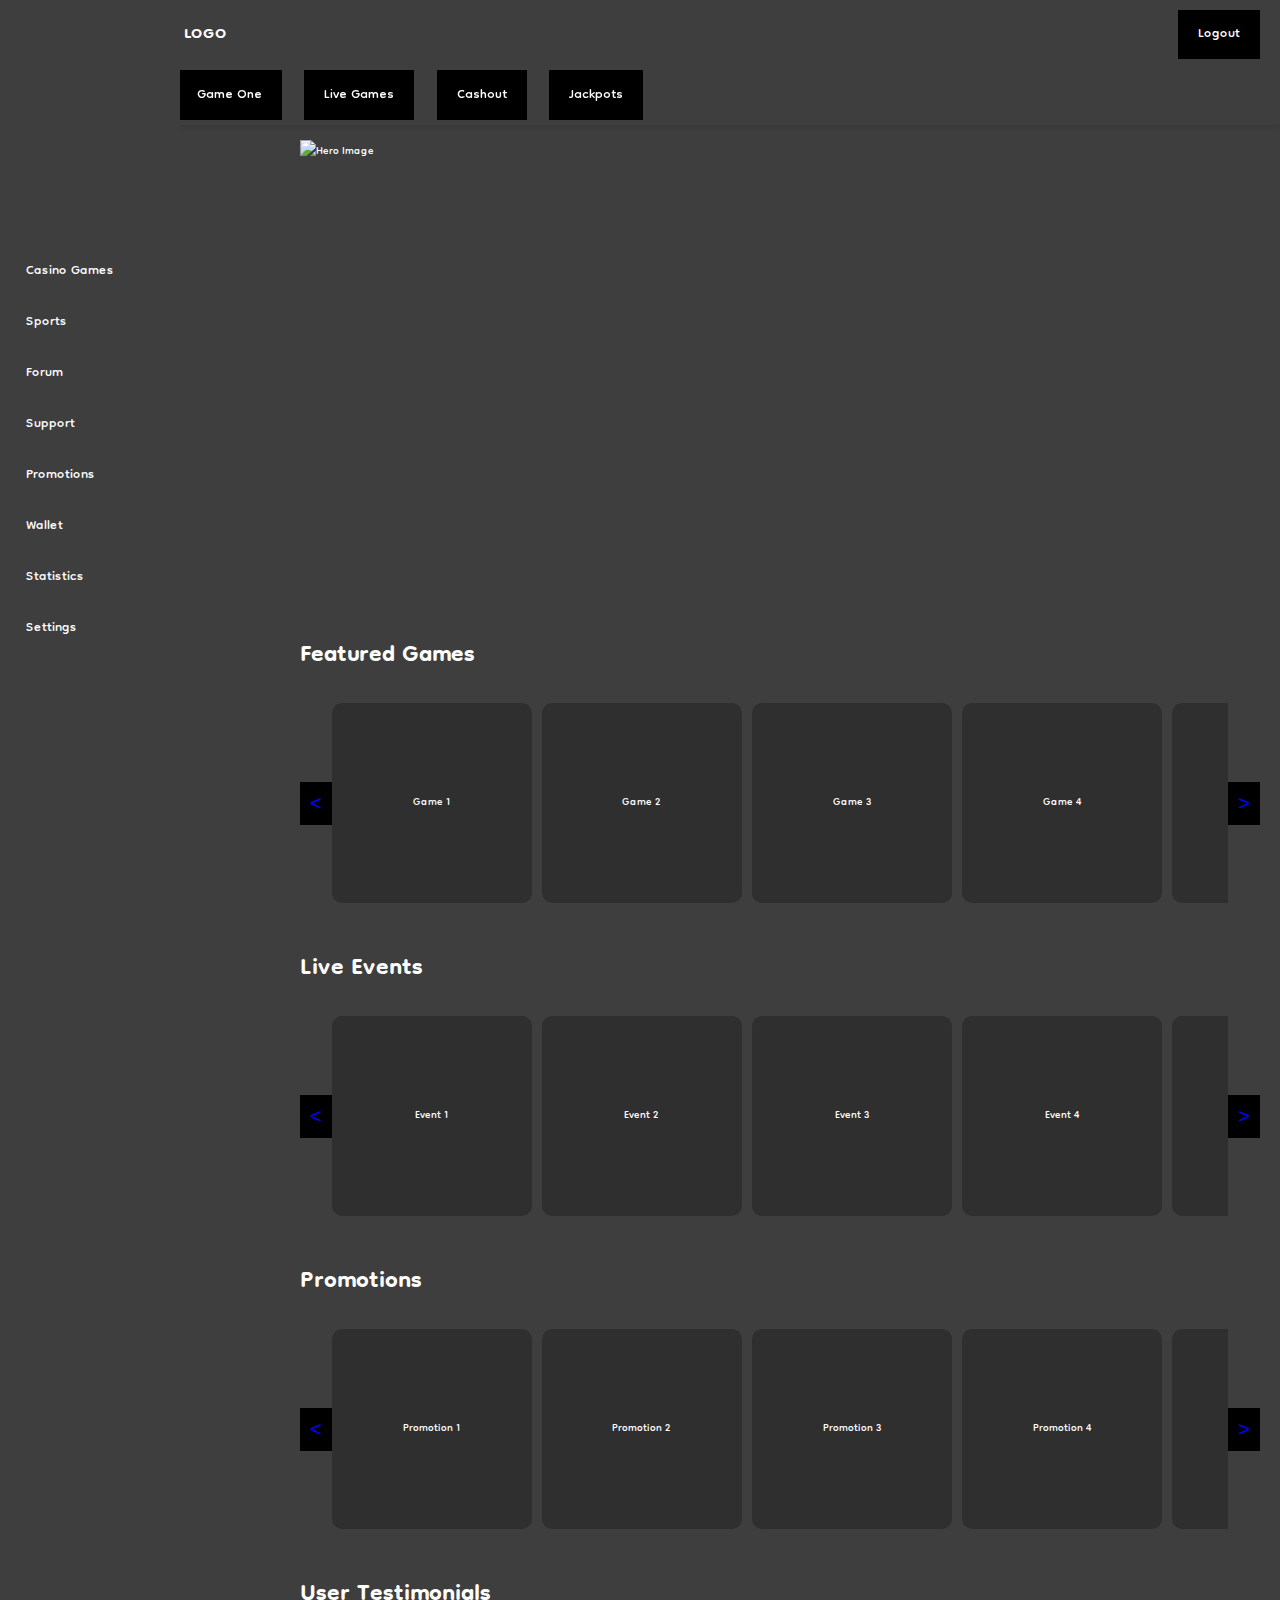
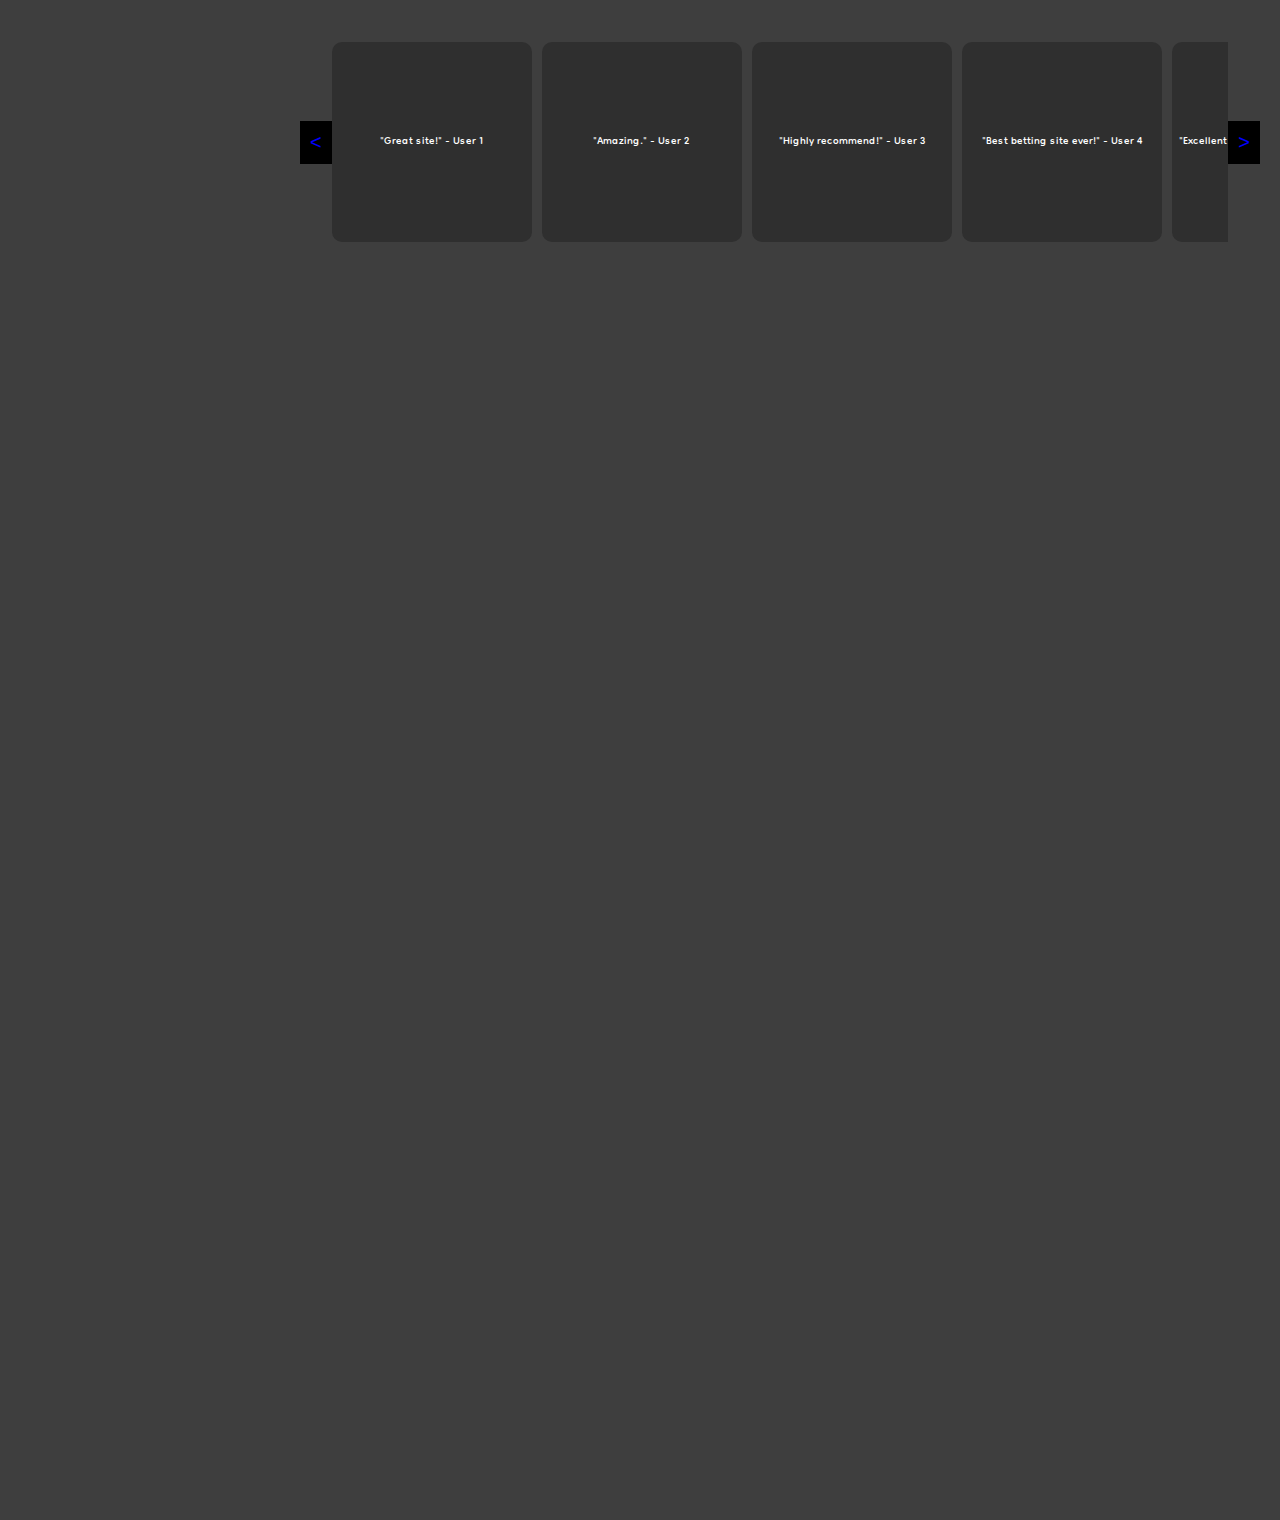
==== afterlogin.html @ d1f708a1 "updates testimonial" ====
<!DOCTYPE html>
<html lang="en">

<head>
    <meta charset="UTF-8">
    <title>Bettinpulse</title>
    <link rel="stylesheet" href="style.css">
    <link rel="preconnect" href="https://fonts.googleapis.com">
    <link rel="preconnect" href="https://fonts.gstatic.com" crossorigin>
    <link href="https://fonts.googleapis.com/css2?family=Dongle:wght@300;400;700&display=swap" rel="stylesheet">
</head>

<body>
    <!-- Common Header -->
    <div class="header">
        <div class="left-section">
            LOGO
        </div>

        <div class="right-section">
            <button class="logout-button">Logout</button>
        </div>
    </div>

    <div class="center-section">
        <div class="button-group">
            <button class="button-mid">Game One</button>
            <button class="button-mid">Live Games</button>
            <button class="button-mid">Cashout</button>
            <button class="button-mid">Jackpots</button>
</div>
</div>
<!-- Common Sidebar -->
<div class="side-bar">
    <div class="sidebar-section">
        <div class="games-button"><ion-icon name="game-controller-outline"></ion-icon> <button
                class="game-button">Casino Games</button></div>
        <div class="games-button"><ion-icon name="football-outline"></ion-icon> <button
                class="game-button">Sports</button></div>
        <div class="games-button"><ion-icon name="megaphone-outline"></ion-icon> <button
                class="game-button">Forum</button></div>
        <div class="games-button"><ion-icon name="chatbubbles-outline"></ion-icon> <button
                class="game-button">Support</button></div>
        <div class="games-button"><ion-icon name="trophy-outline"></ion-icon> <button
                class="game-button">Promotions</button></div>
        <div class="games-button"><ion-icon name="wallet-outline"></ion-icon> <button
                class="game-button">Wallet</button></div>
        <div class="games-button"><ion-icon name="stats-chart-outline"></ion-icon> <button
                class="game-button">Statistics</button></div>
        <div class="games-button"><ion-icon name="settings-outline"></ion-icon> <button
                class="game-button">Settings</button></div>
    </div>
</div>

<!-- Main Content -->
<div class="main-content">
    <!-- Large Picture Section -->
    <section class="hero-section">
        <img src="https://via.placeholder.com/1920x1080" alt="Hero Image">
    </section>

    <!-- Featured Games Section -->
    <section class="featured-games">
        <h2>Featured Games</h2>
        <div class="horizontal-scroll">
            <button class="scroll-button left-scroll">&lt;</button>
            <div class="games-grid">
                <div class="game-card">Game 1</div>
                <div class="game-card">Game 2</div>
                <div class="game-card">Game 3</div>
                <div class="game-card">Game 4</div>
                <div class="game-card">Game 5</div>
                <div class="game-card">Game 6</div>
            </div>
            <button class="scroll-button right-scroll">&gt;</button>
        </div>
    </section>

    <!-- Live Events Section -->
    <section class="live-events">
        <h2>Live Events</h2>
        <div class="horizontal-scroll">
            <button class="scroll-button left-scroll">&lt;</button>
            <div class="events-list">
                <div class="event-item">Event 1</div>
                <div class="event-item">Event 2</div>
                <div class="event-item">Event 3</div>
                <div class="event-item">Event 4</div>
                <div class="event-item">Event 5</div>
                <div class="event-item">Event 6</div>
            </div>
            <button class="scroll-button right-scroll">&gt;</button>
        </div>
    </section>

    <!-- Promotions Section -->
    <section class="promotions">
        <h2>Promotions</h2>
        <div class="horizontal-scroll">
            <button class="scroll-button left-scroll">&lt;</button>
            <div class="promotions-list">
                <div class="promotion-item">Promotion 1</div>
                <div class="promotion-item">Promotion 2</div>
                <div class="promotion-item">Promotion 3</div>
                <div class="promotion-item">Promotion 4</div>
                <div class="promotion-item">Promotion 5</div>
                <div class="promotion-item">Promotion 6</div>
            </div>
            <button class="scroll-button right-scroll">&gt;</button>
        </div>
    </section>

    <!-- User Testimonials Section -->
    <section class="testimonials">
        <h2>User Testimonials</h2>
        <div class="horizontal-scroll">
            <button class="scroll-button left-scroll">&lt;</button>
            <div class="testimonials-list">
                <div class="testimonial-item">"Great site!" - User 1</div>
                <div class="testimonial-item">"Amazing." - User 2</div>
                <div class="testimonial-item">"Highly recommend!" - User 3</div>
                <div class="testimonial-item">"Best betting site ever!" - User 4</div>
                <div class="testimonial-item">"Excellent customer service." - User 5</div>
                <div class="testimonial-item">"Fast payouts!" - User 6</div>
            </div>
            <button class="scroll-button right-scroll">&gt;</button>
        </div>
    </section>
</div>

<!-- Ionicons Script -->
<script type="module" src="https://unpkg.com/ionicons@7.1.0/dist/ionicons/ionicons.esm.js"></script>
<script nomodule src="https://unpkg.com/ionicons@7.1.0/dist/ionicons/ionicons.js"></script>

<script src="script.js"></script>

</body>
</html>
---- style.css ----
body {
    height: 3000px;
    background-color: #3E3E3E;
    margin: 0;
    font-family: 'Dongle', sans-serif;
    border: none;
    padding-left: 160px;
}

.center-section {
    text-align: center;
    margin-top: 65px;
    display: flex;
        justify-content: space-between;
        background-color: #3E3E3E;
        align-items: center;
        position: fixed;
            top: 0;
            left: 0;
            width: 100%;
            box-shadow: 0px 2px 4px rgba(0, 0, 0, 0.1);
            z-index: 1000;
            padding-left: 160px;
            box-sizing: border-box;
}

.center-section .button-group {
    display: flex;
    justify-content: space-evenly;
    width: 500px;
}

.center-section .button-group button {
    margin: 5px;
    font-family: 'Dongle', sans-serif;
    font-size: 20px;
    padding: 10px 20px;
    height: 50px;
    border: none;
    color: white;
    background-color: #000000;
    cursor: pointer;
    position: relative;
    transition: all 0.3s ease;
}

.center-section .button-group button::after {
    content: '';
    position: absolute;
    left: 0;
    bottom: -5px;
    width: 0;
    height: 2px;
    background: #0000FF;
    transition: all 0.3s ease;
}

.center-section .button-group button:hover::after {
    width: 100%;
}

.header {
    display: flex;
    justify-content: space-between;
    align-items: center;
    background-color: #3E3E3E;
    padding: 10px 20px;
    position: fixed;
    top: 0;
    left: 0;
    width: 100%;
    z-index: 1000;
    padding-left: 160px;
    box-sizing: border-box;
}

.left-section {
    flex: 1;
    margin-left: 24px;
    color: white;
    font-size: 24px;
    font-weight: bold;
}

.right-section {
    flex: 1;
    text-align: right;
}

.login-button, .logout-button,
.register-button {
    font-family: 'Dongle', sans-serif;
    font-size: 20px;
    padding: 10px 20px;
    border: none;
    color: white;
    background-color: #000000;
    cursor: pointer;
    position: relative;
    margin-left: 10px;
    transition: all 0.3s ease;
}

.login-button::after, .logout-button::after,
.register-button::after {
    content: '';
    position: absolute;
    left: 0;
    bottom: -5px;
    width: 0;
    height: 2px;
    background: #0000FF;
    transition: all 0.3s ease;
}

.login-button:hover::after, .logout-button:hover::after,
.register-button:hover::after {
    width: 100%;
}

.side-bar {
    position: fixed;
    left: 0;
    top: 0;
    width: 180px;
    height: 100%;
    background-color: #3E3E3E;
    color: white;
    display: flex;
    flex-direction: column;
    justify-content: center;
    align-items: center;
    transition: all 0.3s ease;
    z-index: 1000;
}

.sidebar-section {
    width: 100%;
}

.games-button {
    display: flex;
    align-items: center;
    padding: 10px;
    cursor: pointer;
    transition: background 0.3s;
}

.games-button ion-icon {
    margin-right: 10px;
    font-size: 24px;
}

.games-button:hover {
    background-color: #555;
}

.game-button {
    background: none;
    border: none;
    color: white;
    font-family: 'Dongle', sans-serif;
    font-size: 20px;
    cursor: pointer;
    text-align: left;
    width: 100%;
    transition: all 0.3s ease;
}

.main-content {
    margin-top: 120px;
    padding: 20px;
    color: white;
    width: calc(100% - 160px);
    margin-left: 120px;
}

.hero-section {
    height: 50vh;
    overflow: hidden;
}

.hero-section img {
    width: 100%;
    height: 100%;
    object-fit: cover;
}

.featured-games,
.live-events,
.promotions,
.testimonials {
    margin: 40px 0;
}

h2 {
    font-size: 36px;
    margin-bottom: 20px;
}

.horizontal-scroll {
    position: relative;
    display: flex;
    align-items: center;
}

.scroll-button {
    background-color: #000000;
    color: #0000FF;
    border: none;
    padding: 10px;
    cursor: pointer;
    font-size: 20px;
    transition: background 0.3s;
    z-index: 100;
}

.scroll-button:hover {
    background-color: #0000FF;
    color: white;
}

.games-grid,
.events-list,
.promotions-list,
.testimonials-list {
    display: flex;
    overflow-x: auto;
    scroll-behavior: smooth;
    scrollbar-width: none;
    -ms-overflow-style: none;
}

.games-grid::-webkit-scrollbar,
.events-list::-webkit-scrollbar,
.promotions-list::-webkit-scrollbar,
.testimonials-list::-webkit-scrollbar {
    display: none;
}

.game-card,
.event-item,
.promotion-item,
.testimonial-item {
    min-width: 200px;
    height: 200px;
    background-color: #2F2F2F;
    margin-right: 10px;
    display: flex;
    justify-content: center;
    align-items: center;
    border-radius: 10px;
    transition: transform 0.3s, box-shadow 0.3s;
    box-sizing: border-box;
    flex: none;
}

.game-card:hover,
.event-item:hover,
.promotion-item:hover,
.testimonial-item:hover {
    transform: translateY(-5px);
    box-shadow: 0px 5px 15px rgba(0, 0, 0, 0.3);
}

.popup-overlay {
    position: fixed;
    top: 0;
    left: 0;
    width: 100%;
    height: 100%;
    background-color: rgba(0, 0, 0, 0.5);
    display: none;
    justify-content: center;
    align-items: center;
    z-index: 1000;
}

.popup {
    background-color: #fff;
    color: #000;
    padding: 20px;
    border-radius: 10px;
    width: 300px;
    text-align: center;
    box-shadow: 0px 5px 15px rgba(0, 0, 0, 0.3);
}

.popup-content {
    display: flex;
    flex-direction: column;
    align-items: center;
}

.popup-content h2 {
    margin-bottom: 20px;
}

.popup-content form {
    display: flex;
    flex-direction: column;
    align-items: center;
}

.popup-content label {
    font-size: 16px;
    margin-bottom: 5px;
}

.popup-content input {
    padding: 10px;
    margin-bottom: 15px;
    width: 100%;
    box-sizing: border-box;
}

.login-submit-button,
.register-submit-button {
    background-color: #000;
    color: white;
    border: none;
    padding: 10px 20px;
    cursor: pointer;
    transition: background 0.3s;
}

.login-submit-button:hover,
.register-submit-button:hover {
    background-color: #0000FF;
    color: white;
}

.close {
    position: absolute;
    top: 10px;
    right: 10px;
    cursor: pointer;
    font-size: 20px;
}

@media screen and (max-width: 768px) {
    .header {
        flex-direction: column;
        align-items: center;
        padding: 10px;
        text-align: center;
    }

    .center-section {
        margin: 10px 0;
    }

    .side-bar {
        width: 100%;
        height: auto;
        padding: 10px;
        flex-direction: row;
        justify-content: space-around;
    }

    .main-content {
        width: 100%;
        margin-left: 0;
        padding: 10px;
    }

    .games-grid,
    .events-list,
    .promotions-list,
    .testimonials-list {
        flex-wrap: wrap;
    }

    .game-card,
    .event-item,
    .promotion-item,
    .testimonial-item {
        flex: 1 1 45%;
        margin: 10px 5%;
    }

    .popup {
        width: 90%;
    }
}
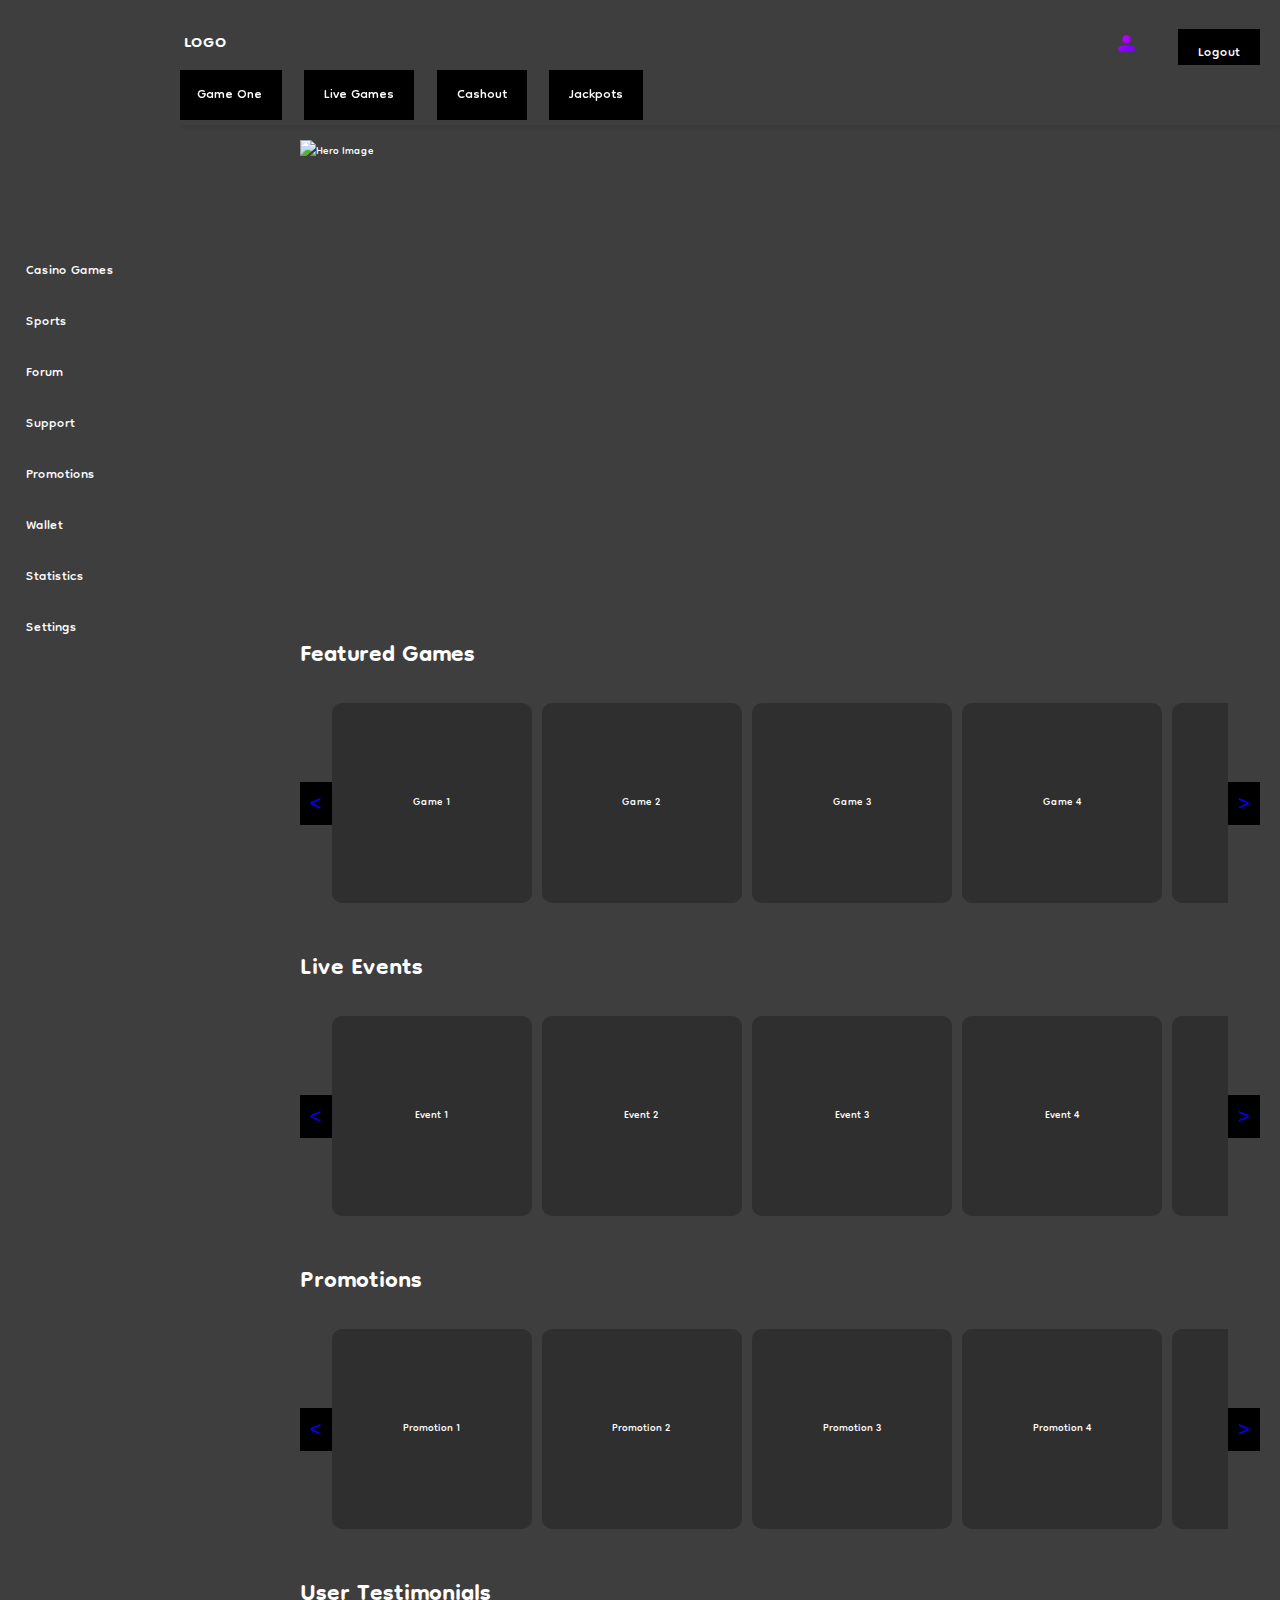
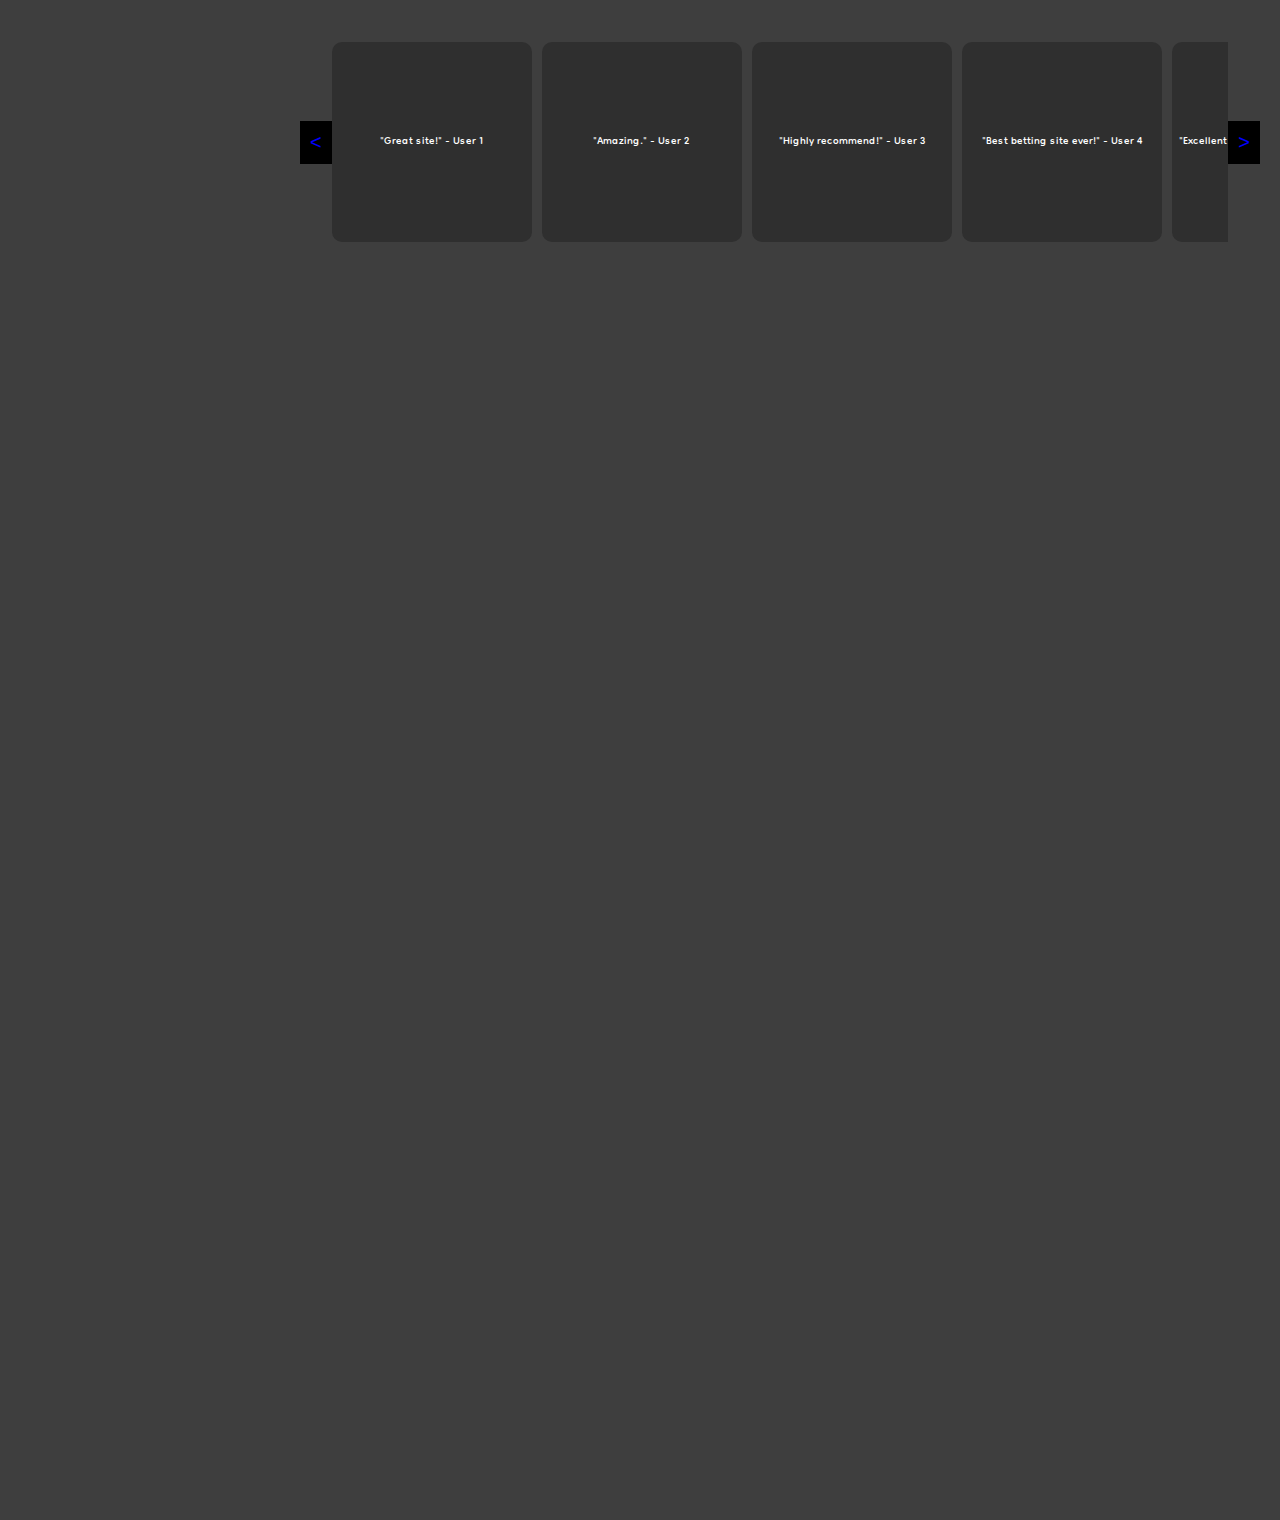
==== commit 944af139: "profile added" ====
--- a/afterlogin.html
+++ b/afterlogin.html
@@ -18,6 +18,7 @@
         </div>
 
         <div class="right-section">
+            <button class="profile-button"><img class="profile-image" src="images/profile.png" alt=""> </button>
             <button class="logout-button">Logout</button>
         </div>
     </div>
--- a/style.css
+++ b/style.css
@@ -28,7 +28,10 @@
     display: flex;
     justify-content: space-evenly;
     width: 500px;
-}
+
+}
+
+
 
 .center-section .button-group button {
     margin: 5px;
@@ -87,6 +90,25 @@
     text-align: right;
 }
 
+.profile-button {
+    
+   border: none;
+    background: none;
+    margin-top: 10px;
+
+
+}
+
+.profile-image {
+height: 25px;
+width: 25px;
+background-color:#3E3E3E;
+margin-top: 10px;
+cursor: pointer;
+
+
+}
+
 .login-button, .logout-button,
 .register-button {
     font-family: 'Dongle', sans-serif;
@@ -97,7 +119,7 @@
     background-color: #000000;
     cursor: pointer;
     position: relative;
-    margin-left: 10px;
+    margin-left: 30px;
     transition: all 0.3s ease;
 }
 
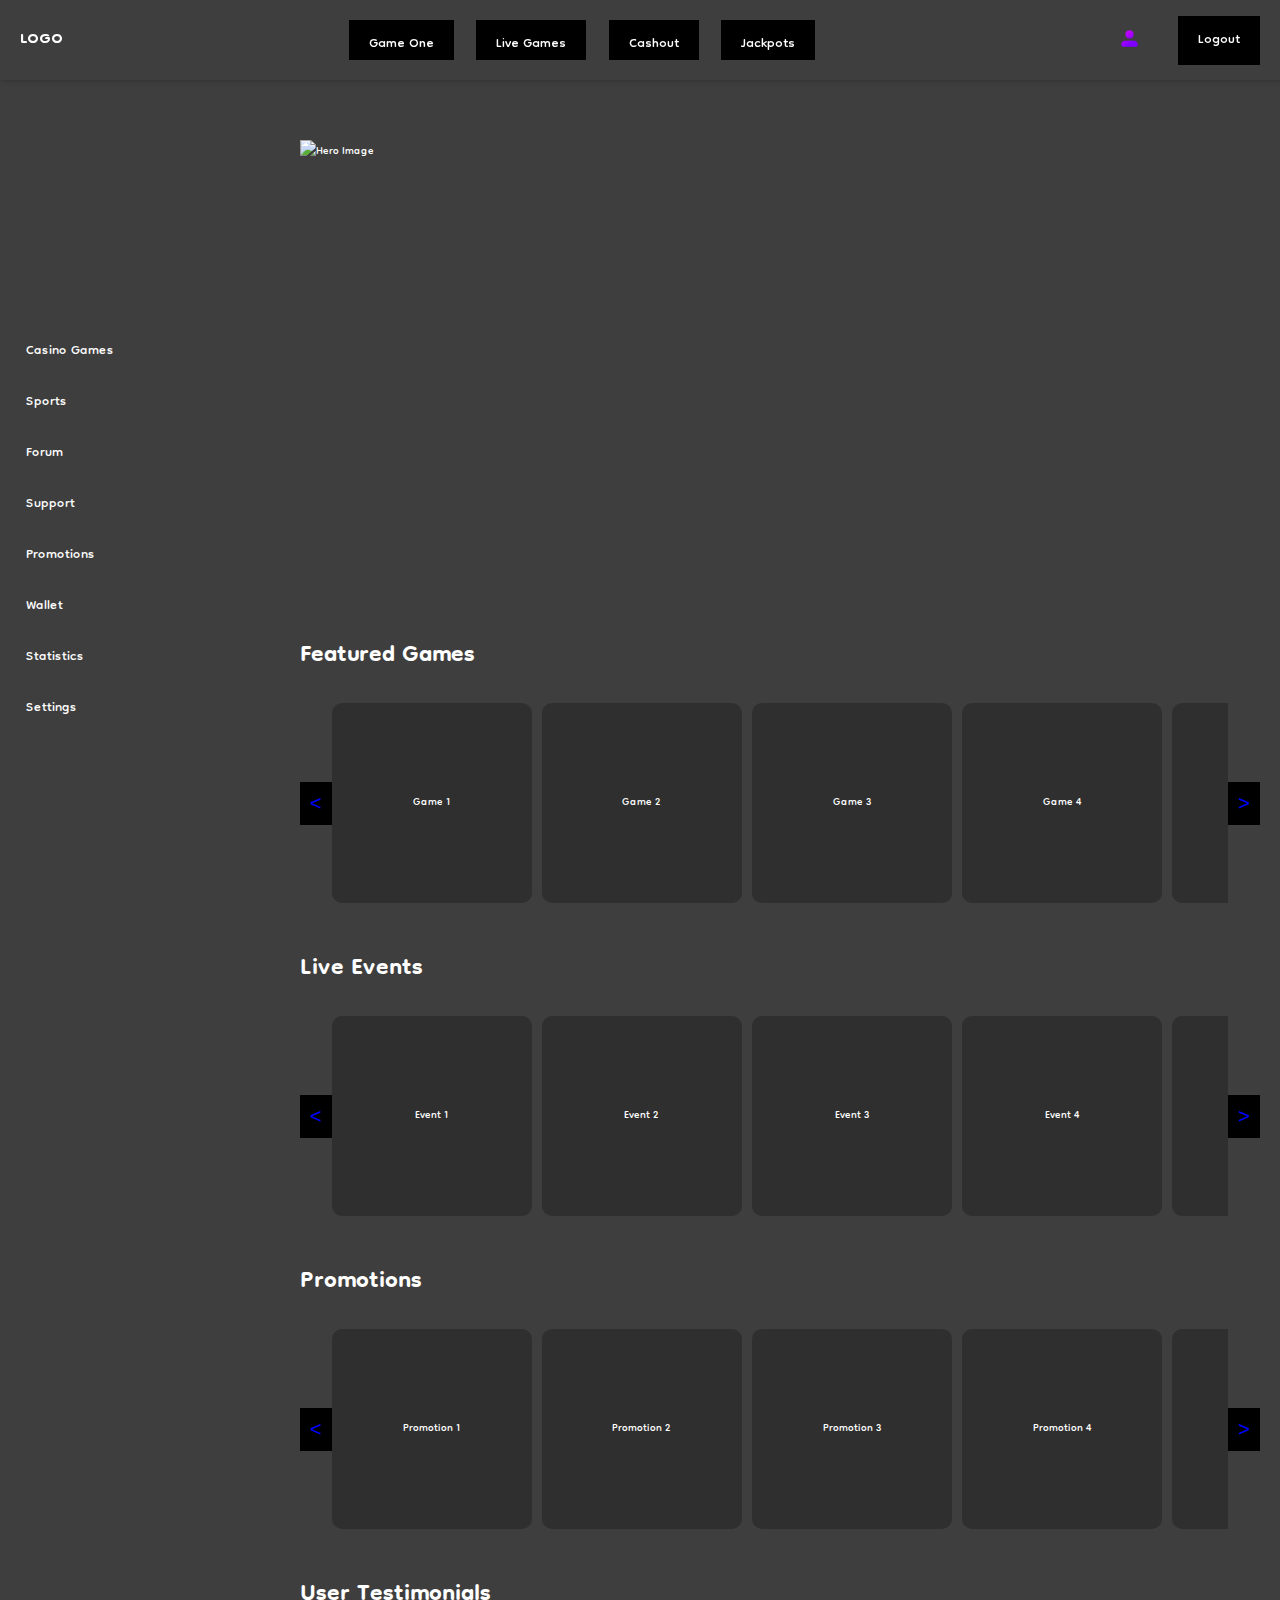
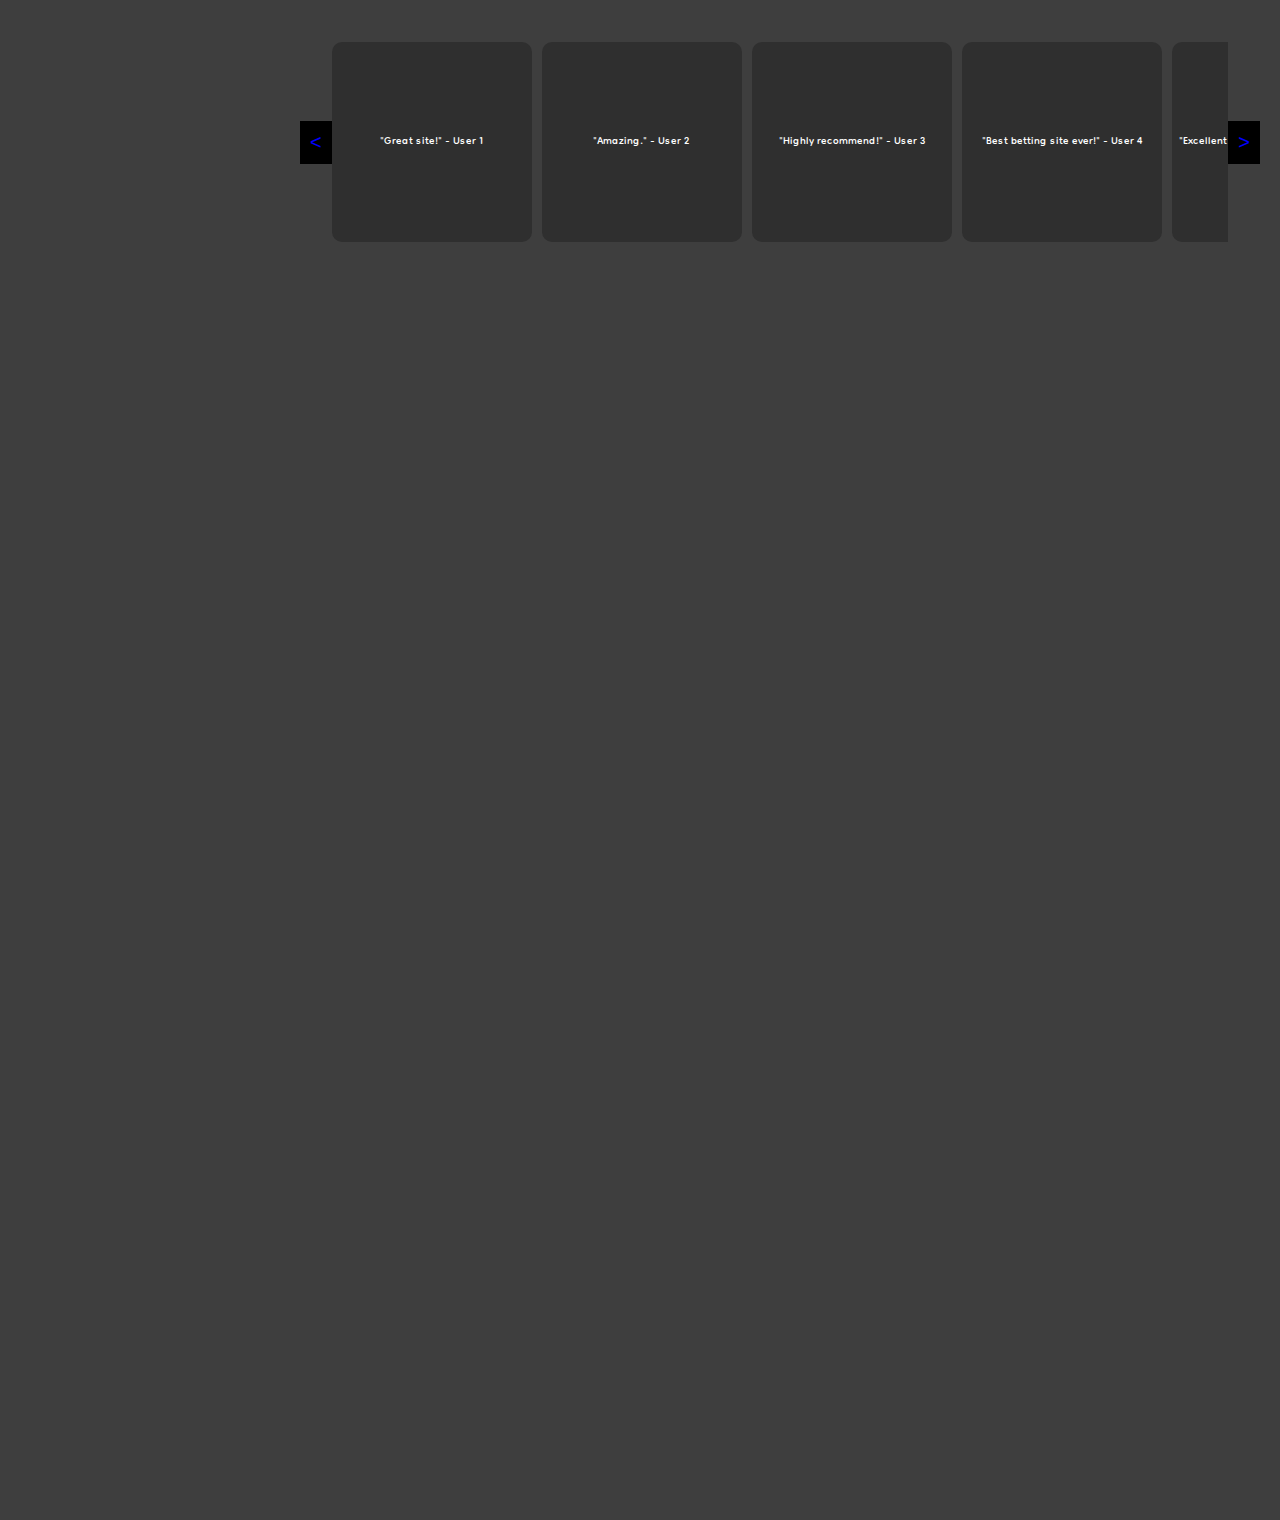
==== commit 243cfa80: "added prolie and popuo and redesigned the .header" ====
--- a/afterlogin.html
+++ b/afterlogin.html
@@ -16,21 +16,33 @@
         <div class="left-section">
             LOGO
         </div>
+        <div class="center-section">
+            <div class="button-group">
+                <button class="button-mid">Game One</button>
+                <button class="button-mid">Live Games</button>
+                <button class="button-mid">Cashout</button>
+                <button class="button-mid">Jackpots</button>
+    </div>
+    </div>
 
         <div class="right-section">
             <button class="profile-button"><img class="profile-image" src="images/profile.png" alt=""> </button>
             <button class="logout-button">Logout</button>
+            <div class="popup-menu" id="popupMenu">
+                <ul>
+                    <li><a href="#">Wallet</a></li>
+                    <li><a href="#">Withdraw</a></li>
+                    <li><a href="#">Bet History</a></li>
+                    <li><a href="#">Bet Slip</a></li>
+                    <li><a href="#">Settings</a></li>
+                    <li><a href="#">Logout</a></li>
+                </ul>
+            </div>
         </div>
+        
+   
     </div>
 
-    <div class="center-section">
-        <div class="button-group">
-            <button class="button-mid">Game One</button>
-            <button class="button-mid">Live Games</button>
-            <button class="button-mid">Cashout</button>
-            <button class="button-mid">Jackpots</button>
-</div>
-</div>
 <!-- Common Sidebar -->
 <div class="side-bar">
     <div class="sidebar-section">
--- a/style.css
+++ b/style.css
@@ -4,41 +4,31 @@
     margin: 0;
     font-family: 'Dongle', sans-serif;
     border: none;
+    padding: 0;
     padding-left: 160px;
 }
 
 .center-section {
     text-align: center;
-    margin-top: 65px;
-    display: flex;
-        justify-content: space-between;
-        background-color: #3E3E3E;
-        align-items: center;
-        position: fixed;
-            top: 0;
-            left: 0;
-            width: 100%;
-            box-shadow: 0px 2px 4px rgba(0, 0, 0, 0.1);
-            z-index: 1000;
-            padding-left: 160px;
-            box-sizing: border-box;
+    flex: 1; /* Allow the center section to take available space */
+    display: flex;
+    justify-content: center; /* Center the button group */
+    align-items: center;
 }
 
 .center-section .button-group {
     display: flex;
     justify-content: space-evenly;
     width: 500px;
-
-}
-
-
+    
+}
 
 .center-section .button-group button {
     margin: 5px;
     font-family: 'Dongle', sans-serif;
     font-size: 20px;
     padding: 10px 20px;
-    height: 50px;
+    height: 40px;
     border: none;
     color: white;
     background-color: #000000;
@@ -63,50 +53,88 @@
 }
 
 .header {
+    height: 80px;
+    background-color: #3E3E3E;
     display: flex;
     justify-content: space-between;
     align-items: center;
-    background-color: #3E3E3E;
-    padding: 10px 20px;
-    position: fixed;
+    padding: 0 20px; 
+    border-color: #3E3E3E;
+    
+    border-top: none;
+    border-left: none;
+    border-right: none;
+    box-shadow: 2px 0 5px rgba(0, 0, 0, 0.3);;
+    box-sizing: border-box;
+    position: fixed; 
     top: 0;
-    left: 0;
-    width: 100%;
-    z-index: 1000;
-    padding-left: 160px;
-    box-sizing: border-box;
+    left: 0; 
+    width: 100%;
+    z-index: 1001;
 }
 
 .left-section {
-    flex: 1;
-    margin-left: 24px;
     color: white;
     font-size: 24px;
     font-weight: bold;
-}
+    flex: 0 0 auto; 
+}
+
 
 .right-section {
-    flex: 1;
-    text-align: right;
+    display: flex;
+    align-items: center;
+    justify-content: flex-end; 
+    flex: 0 0 auto; 
 }
 
 .profile-button {
-    
-   border: none;
+    border: none;
     background: none;
-    margin-top: 10px;
-
-
+    margin-left: 10px;
+    position: relative;
+    z-index: 1002;
+}
+
+.popup-menu {
+    display: none;
+    position: absolute;
+    top: calc(100% + 10px); 
+    transform: translateX(-20%); 
+    background-color: white;
+    box-shadow: 0 2px 5px rgba(0, 0, 0, 0.3);
+    border-radius: 5px;
+    overflow: hidden;
+    z-index: 1001;
+}
+
+.popup-menu ul {
+    list-style: none;
+    padding: 0;
+    margin: 0;
+}
+
+.popup-menu ul li {
+    padding: 10px;
+    text-align: left;
+}
+
+.popup-menu ul li a {
+    text-decoration: none;
+    color: black;
+    display: block;
+    width: 100%;
+}
+
+.popup-menu ul li:hover {
+    background-color: #f0f0f0;
 }
 
 .profile-image {
-height: 25px;
-width: 25px;
-background-color:#3E3E3E;
-margin-top: 10px;
-cursor: pointer;
-
-
+    height: 25px;
+    width: 25px;
+    background-color: #3E3E3E;
+    cursor: pointer;
 }
 
 .login-button, .logout-button,
@@ -144,7 +172,7 @@
     position: fixed;
     left: 0;
     top: 0;
-    width: 180px;
+    width: 180px; /* Sidebar width */
     height: 100%;
     background-color: #3E3E3E;
     color: white;
@@ -154,6 +182,7 @@
     align-items: center;
     transition: all 0.3s ease;
     z-index: 1000;
+    padding-top: 80px; 
 }
 
 .sidebar-section {
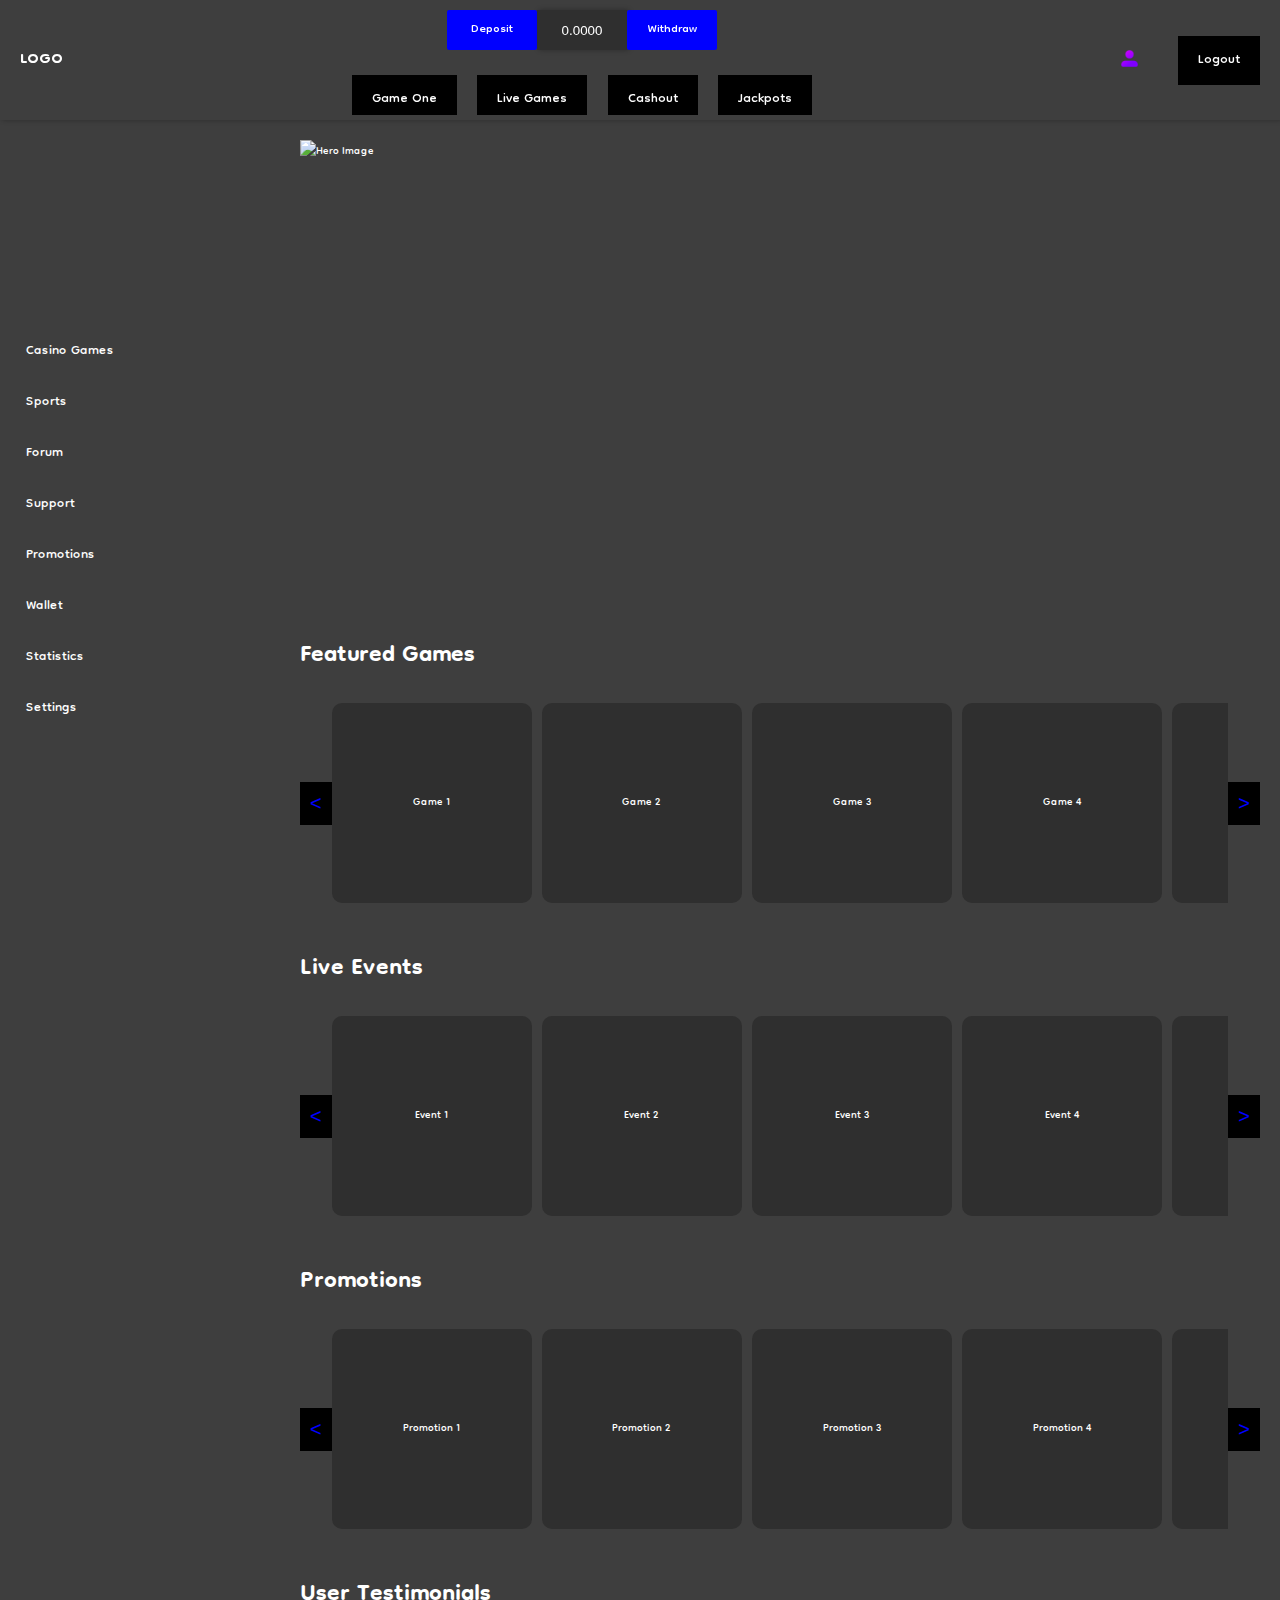
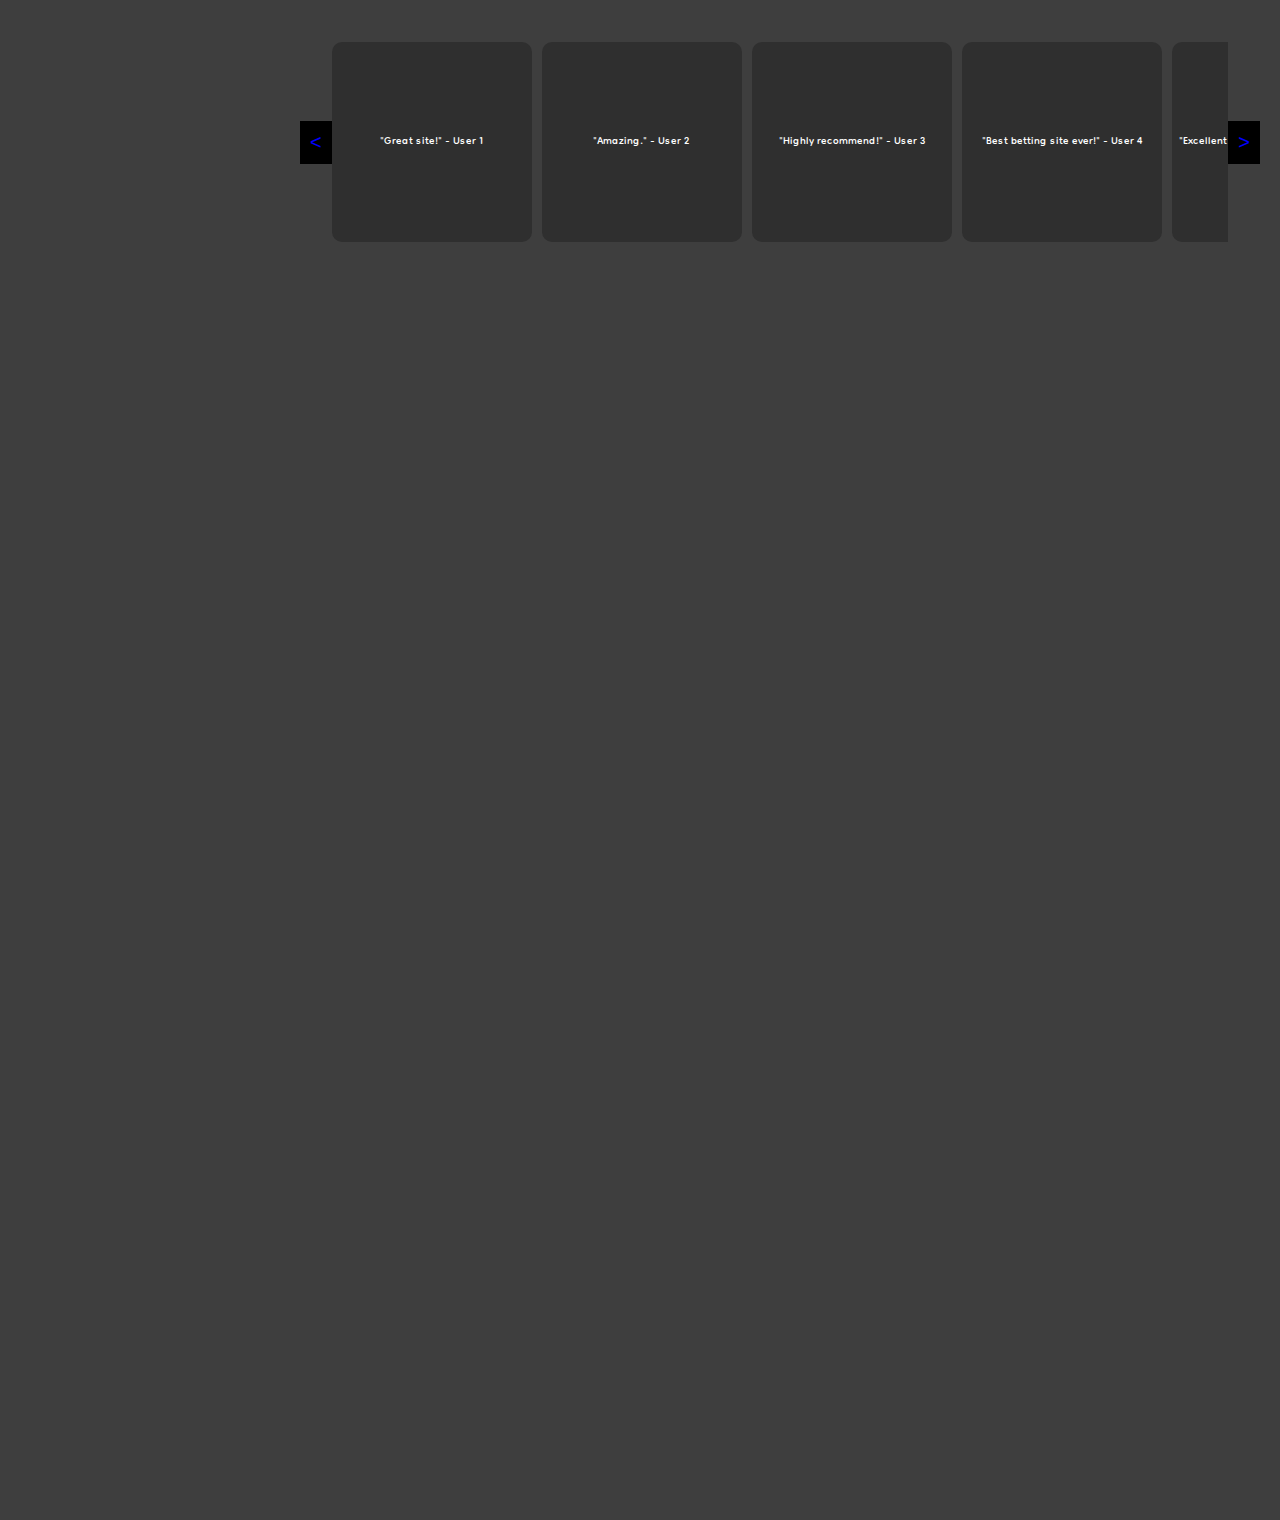
==== commit 5ba74ee7: "added wallet" ====
--- a/afterlogin.html
+++ b/afterlogin.html
@@ -17,6 +17,13 @@
             LOGO
         </div>
         <div class="center-section">
+
+            <div class="center-1">
+                        <button class="center-1button">Deposit</button>
+                        <button class="amount-button">0.0000</button>
+                        <button class="center-1button">Withdraw</button>
+
+            </div>
             <div class="button-group">
                 <button class="button-mid">Game One</button>
                 <button class="button-mid">Live Games</button>
--- a/style.css
+++ b/style.css
@@ -8,11 +8,40 @@
     padding-left: 160px;
 }
 
+.center-1 {
+    height: 50px;
+    display: flex;
+    align-items: flex-end;
+
+}
+
+ .center-1button {
+    font-family: 'Dongle', sans-serif;
+    color: white;
+    background-color: blue;
+    border: none;
+    height: 40px;
+    width: 90px;
+    font-size: large;
+    border-radius: 2px;
+}
+
+.amount-button {
+    height: 40px;
+    width: 90px;
+    background-color: #2F2F2F;
+    border: none;
+    color: white;
+    box-shadow: 2px 0 5px rgba(0, 0, 0, 0.3);;
+
+}
+
 .center-section {
     text-align: center;
-    flex: 1; /* Allow the center section to take available space */
-    display: flex;
-    justify-content: center; /* Center the button group */
+    flex: 1; 
+    display: flex;
+    flex-direction: column;
+    justify-content: center; 
     align-items: center;
 }
 
@@ -20,12 +49,15 @@
     display: flex;
     justify-content: space-evenly;
     width: 500px;
+    height: 70px;
+    align-items: flex-end;
     
 }
 
 .center-section .button-group button {
-    margin: 5px;
+    margin-bottom: 5px;
     font-family: 'Dongle', sans-serif;
+    
     font-size: 20px;
     padding: 10px 20px;
     height: 40px;
@@ -53,7 +85,7 @@
 }
 
 .header {
-    height: 80px;
+    height: 120px;
     background-color: #3E3E3E;
     display: flex;
     justify-content: space-between;
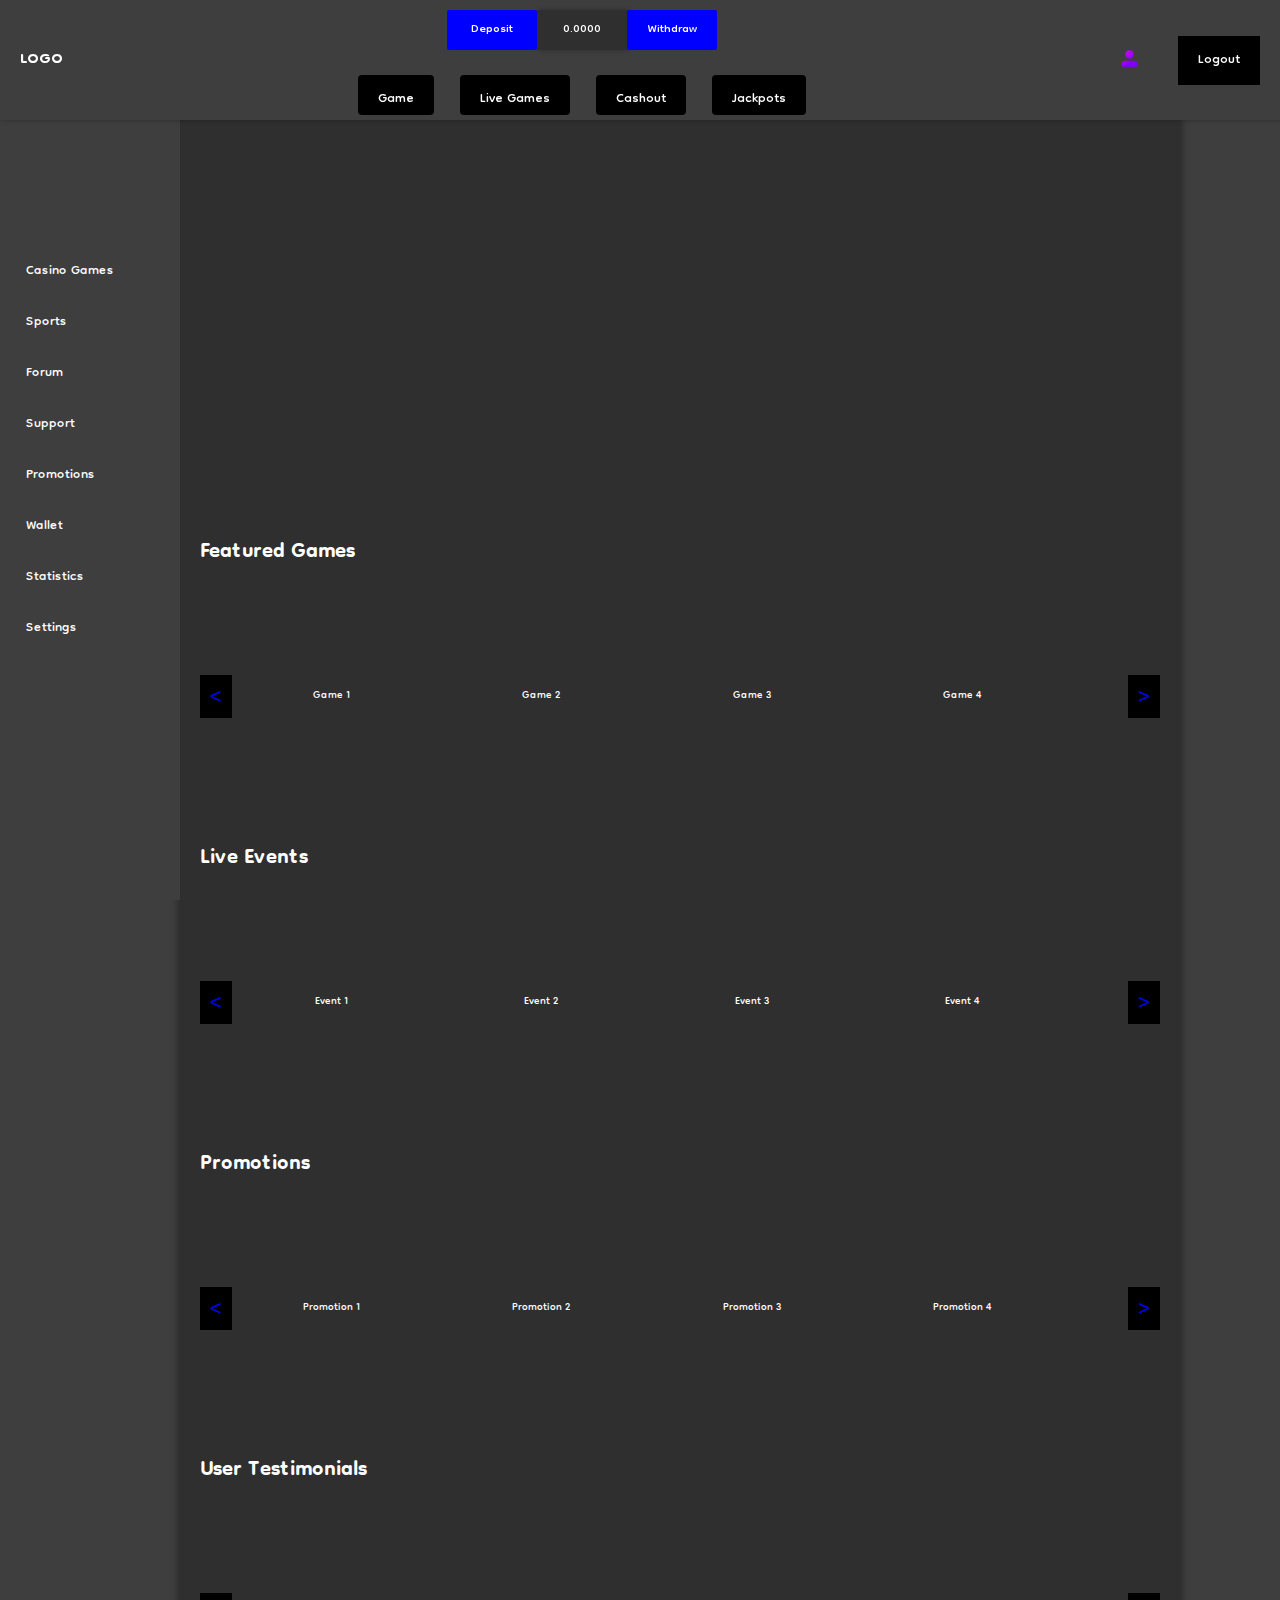
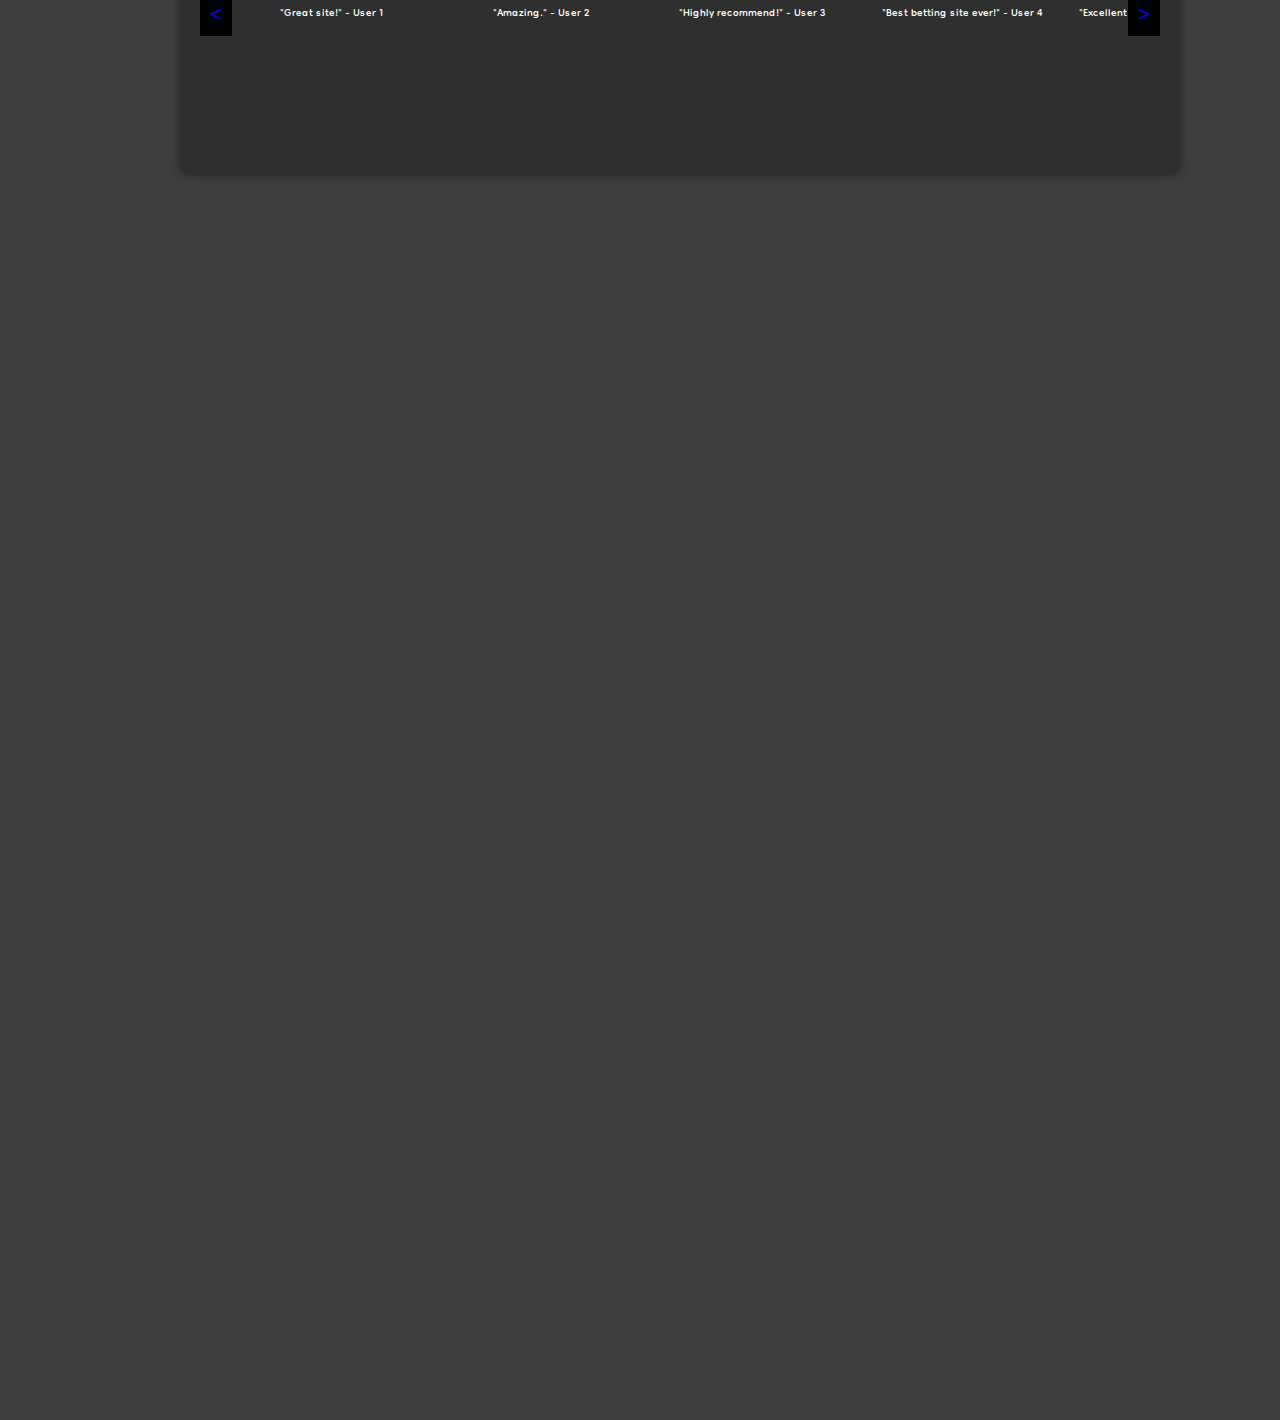
==== commit e701f43c: "routing plus sidebar dropdowns plus necessary css changescss" ====
--- a/afterlogin.html
+++ b/afterlogin.html
@@ -14,7 +14,7 @@
     <!-- Common Header -->
     <div class="header">
         <div class="left-section">
-            LOGO
+            <a class="button-mid" href="index.html">LOGO</a>
         </div>
         <div class="center-section">
 
@@ -25,16 +25,16 @@
 
             </div>
             <div class="button-group">
-                <button class="button-mid">Game One</button>
-                <button class="button-mid">Live Games</button>
+                <button class="button-mid"><a class="button-mid" href="game.html">Game</a></button>
+                <button class="button-mid"><a class="button-mid" href="live-bets-scores.html">Live Games</a></button>
                 <button class="button-mid">Cashout</button>
-                <button class="button-mid">Jackpots</button>
+                <button class="button-mid"><a class="button-mid" href="jackpots.html">Jackpots</a></button>
     </div>
     </div>
 
         <div class="right-section">
             <button class="profile-button"><img class="profile-image" src="images/profile.png" alt=""> </button>
-            <button class="logout-button">Logout</button>
+            <button class="logout-button"><a class="button-mid" href="index.html">Logout</a></button>
             <div class="popup-menu" id="popupMenu">
                 <ul>
                     <li><a href="#">Wallet</a></li>
--- a/style.css
+++ b/style.css
@@ -29,6 +29,8 @@
 .amount-button {
     height: 40px;
     width: 90px;
+    font-family: 'Dongle', sans-serif;
+    font-size: large;
     background-color: #2F2F2F;
     border: none;
     color: white;
@@ -214,7 +216,6 @@
     align-items: center;
     transition: all 0.3s ease;
     z-index: 1000;
-    padding-top: 80px; 
 }
 
 .sidebar-section {
@@ -421,6 +422,246 @@
     font-size: 20px;
 }
 
+.game-layout {
+    display: flex;
+    justify-content: space-between;
+    margin-top: 20px;
+}
+
+.game-display {
+    flex: 3;
+    background-color: #2F2F2F;
+    border-radius: 10px;
+    padding: 20px;
+    box-shadow: 0 0 10px rgba(0, 0, 0, 0.5);
+}
+
+.game-box {
+    width: 100%;
+    height: 100%;
+    display: flex;
+    justify-content: center;
+    align-items: center;
+}
+
+.game-box img {
+    max-width: 100%;
+    max-height: 100%;
+    object-fit: cover;
+    border-radius: 10px;
+}
+
+.betting-controls {
+    flex: 1;
+    margin-left: 20px;
+    background-color: #2F2F2F;
+    border-radius: 10px;
+    padding: 20px;
+    box-shadow: 0 0 10px rgba(0, 0, 0, 0.5);
+}
+
+.betting-controls h3 {
+    margin-bottom: 10px;
+}
+
+.odds-setting,
+.bet-amount,
+.place-bet,
+.bet-slip {
+    margin-bottom: 20px;
+}
+
+.odds-button {
+    display: inline-block;
+    margin-right: 10px;
+    padding: 10px 20px;
+    background-color: #000000;
+    color: white;
+    border: none;
+    border-radius: 5px;
+    cursor: pointer;
+    transition: background 0.3s;
+}
+
+.odds-button:hover {
+    background-color: #0000FF;
+}
+
+.bet-amount input {
+    width: 100%;
+    padding: 10px;
+    border: none;
+    border-radius: 5px;
+    box-sizing: border-box;
+}
+
+.place-bet-button {
+    width: 100%;
+    padding: 10px;
+    background-color: #000000;
+    color: white;
+    border: none;
+    border-radius: 5px;
+    cursor: pointer;
+    transition: background 0.3s;
+}
+
+.place-bet-button:hover {
+    background-color: #0000FF;
+}
+
+.bet-slip-content {
+    background-color: #3E3E3E;
+    padding: 10px;
+    border-radius: 5px;
+}
+
+.main-content {
+    margin: 20px;
+    padding: 20px;
+    background-color: #2F2F2F;
+    border-radius: 10px;
+    box-shadow: 0 0 10px rgba(0, 0, 0, 0.5);
+}
+
+.main-content h2 {
+    color: #FFFFFF;
+    font-size: 2em;
+    margin-bottom: 20px;
+}
+
+.jackpot-list {
+    display: flex;
+    flex-direction: column;
+    gap: 20px;
+}
+
+.jackpot-item {
+    background-color: #3E3E3E;
+    padding: 20px;
+    border-radius: 10px;
+    display: flex;
+    justify-content: space-between;
+    align-items: center;
+    box-shadow: 0 0 10px rgba(0, 0, 0, 0.5);
+}
+
+.jackpot-info h3 {
+    color: #FFFFFF;
+    font-size: 1.5em;
+    margin-bottom: 10px;
+}
+
+.jackpot-info p {
+    color: #CCCCCC;
+    margin-bottom: 10px;
+}
+
+.join-button {
+    padding: 10px 20px;
+    background-color: #000000;
+    color: white;
+    border: none;
+    border-radius: 5px;
+    cursor: pointer;
+    transition: background 0.3s;
+}
+
+.join-button:hover {
+    background-color: #0000FF;
+}
+
+.live-bets-list {
+    display: flex;
+    flex-direction: column;
+    gap: 20px;
+}
+
+.live-bet-item {
+    background-color: #3E3E3E;
+    padding: 20px;
+    border-radius: 10px;
+    display: flex;
+    justify-content: space-between;
+    align-items: center;
+    box-shadow: 0 0 10px rgba(0, 0, 0, 0.5);
+}
+
+.bet-info h3 {
+    color: #FFFFFF;
+    font-size: 1.5em;
+    margin-bottom: 10px;
+}
+
+.bet-info p {
+    color: #CCCCCC;
+    margin-bottom: 10px;
+}
+
+.bet-button {
+    padding: 10px 20px;
+    background-color: #000000;
+    color: white;
+    border: none;
+    border-radius: 5px;
+    cursor: pointer;
+    transition: background 0.3s;
+}
+
+.bet-button:hover {
+    background-color: #0000FF;
+}
+
+
+
+/* Style the link as a button */
+.button-mid {
+    text-decoration: none;
+        /* Remove underline */
+        color: inherit;
+        /* Inherit the text color */
+    display: inline-block;
+    /* Display as inline block */
+    border-radius: 4px;
+}
+
+.dropdown-button {
+    color: white;
+    font-family: 'Dongle', sans-serif;
+    font-size: 20px;
+    border: none;
+    background: none;
+    cursor: pointer;
+    padding: 10px;
+    outline: none;
+    width: 100%;
+    text-align: left;
+}
+
+.dropdown-content {
+    display: none;
+    flex-direction: column;
+    width: 100%;
+}
+
+.dropdown-button:hover .dropdown-content {
+    display: flex;
+}
+
+.dropdown-content button {
+    background-color: #333;
+    border: none;
+    padding: 10px;
+    color: white;
+    cursor: pointer;
+    font-family: 'Dongle', sans-serif;
+    text-align: left;
+}
+
+.dropdown-content button:hover {
+    background-color: #555;
+}
+
 @media screen and (max-width: 768px) {
     .header {
         flex-direction: column;
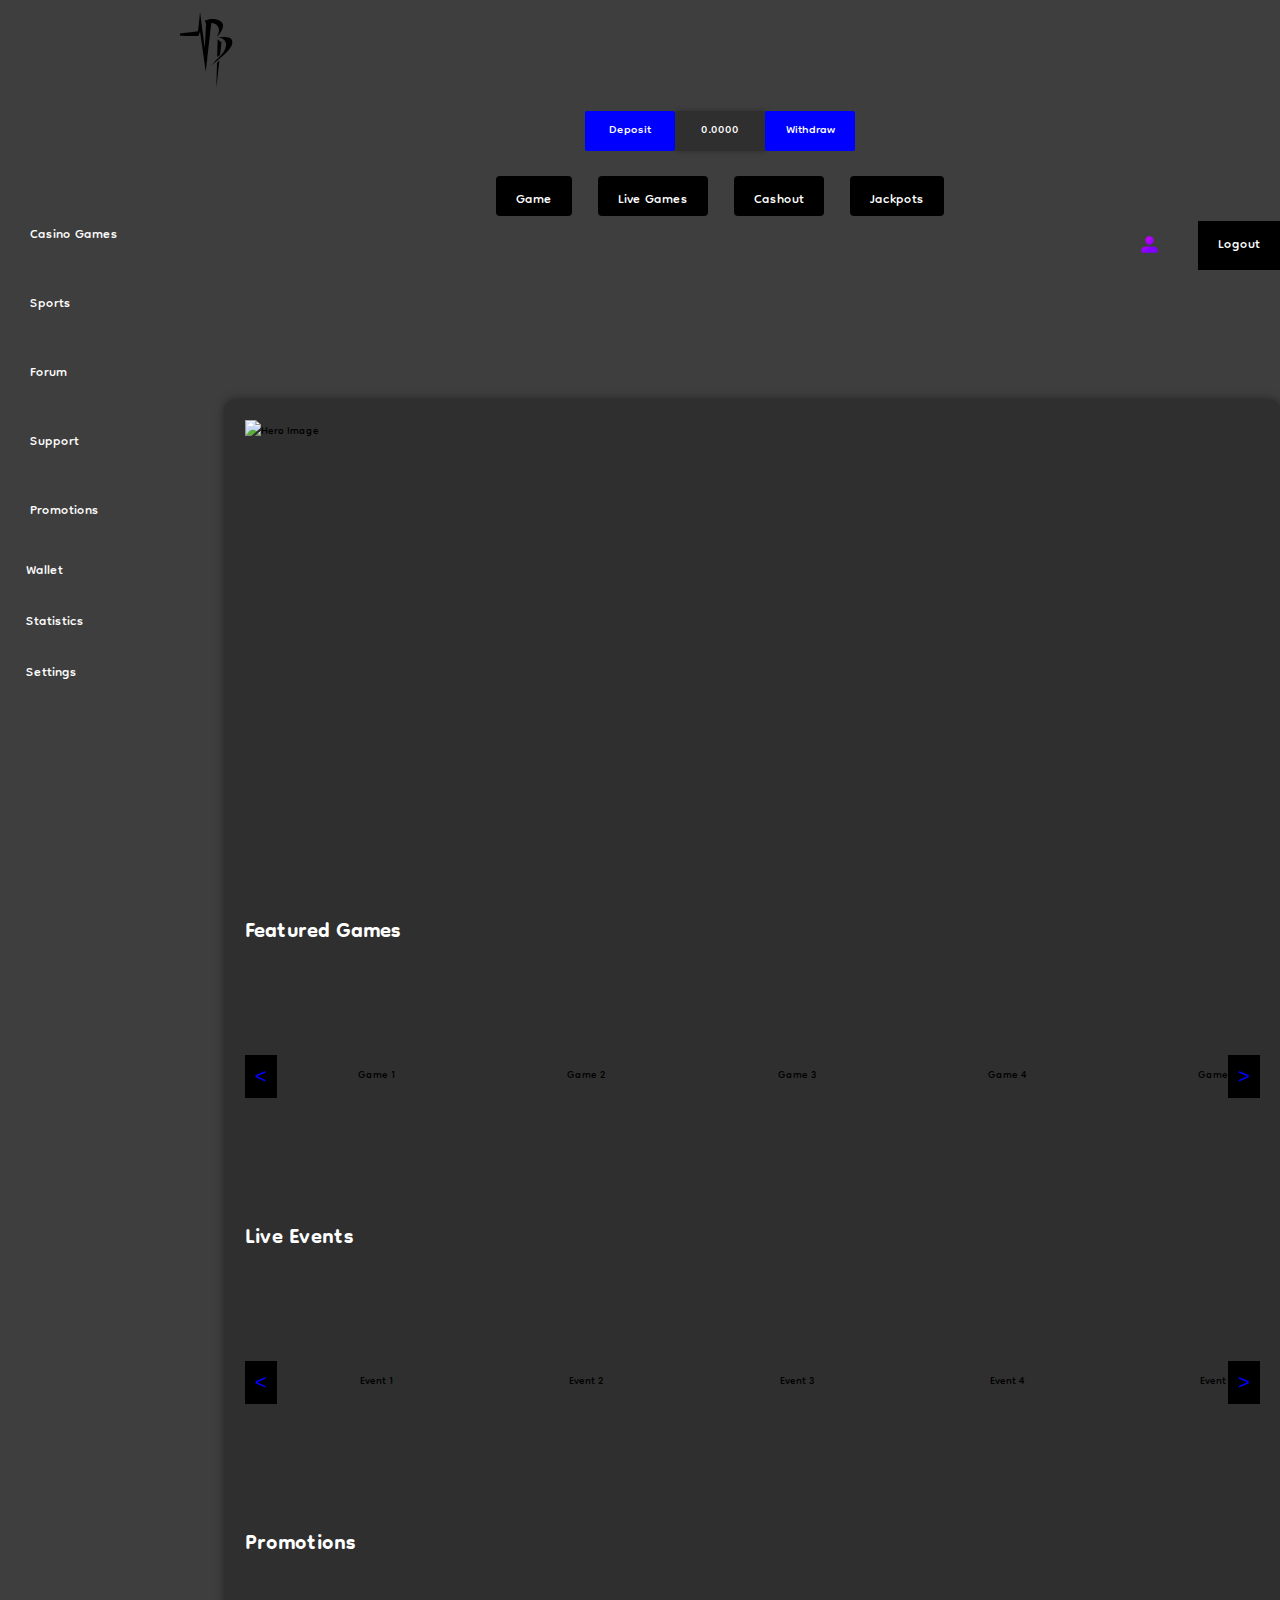
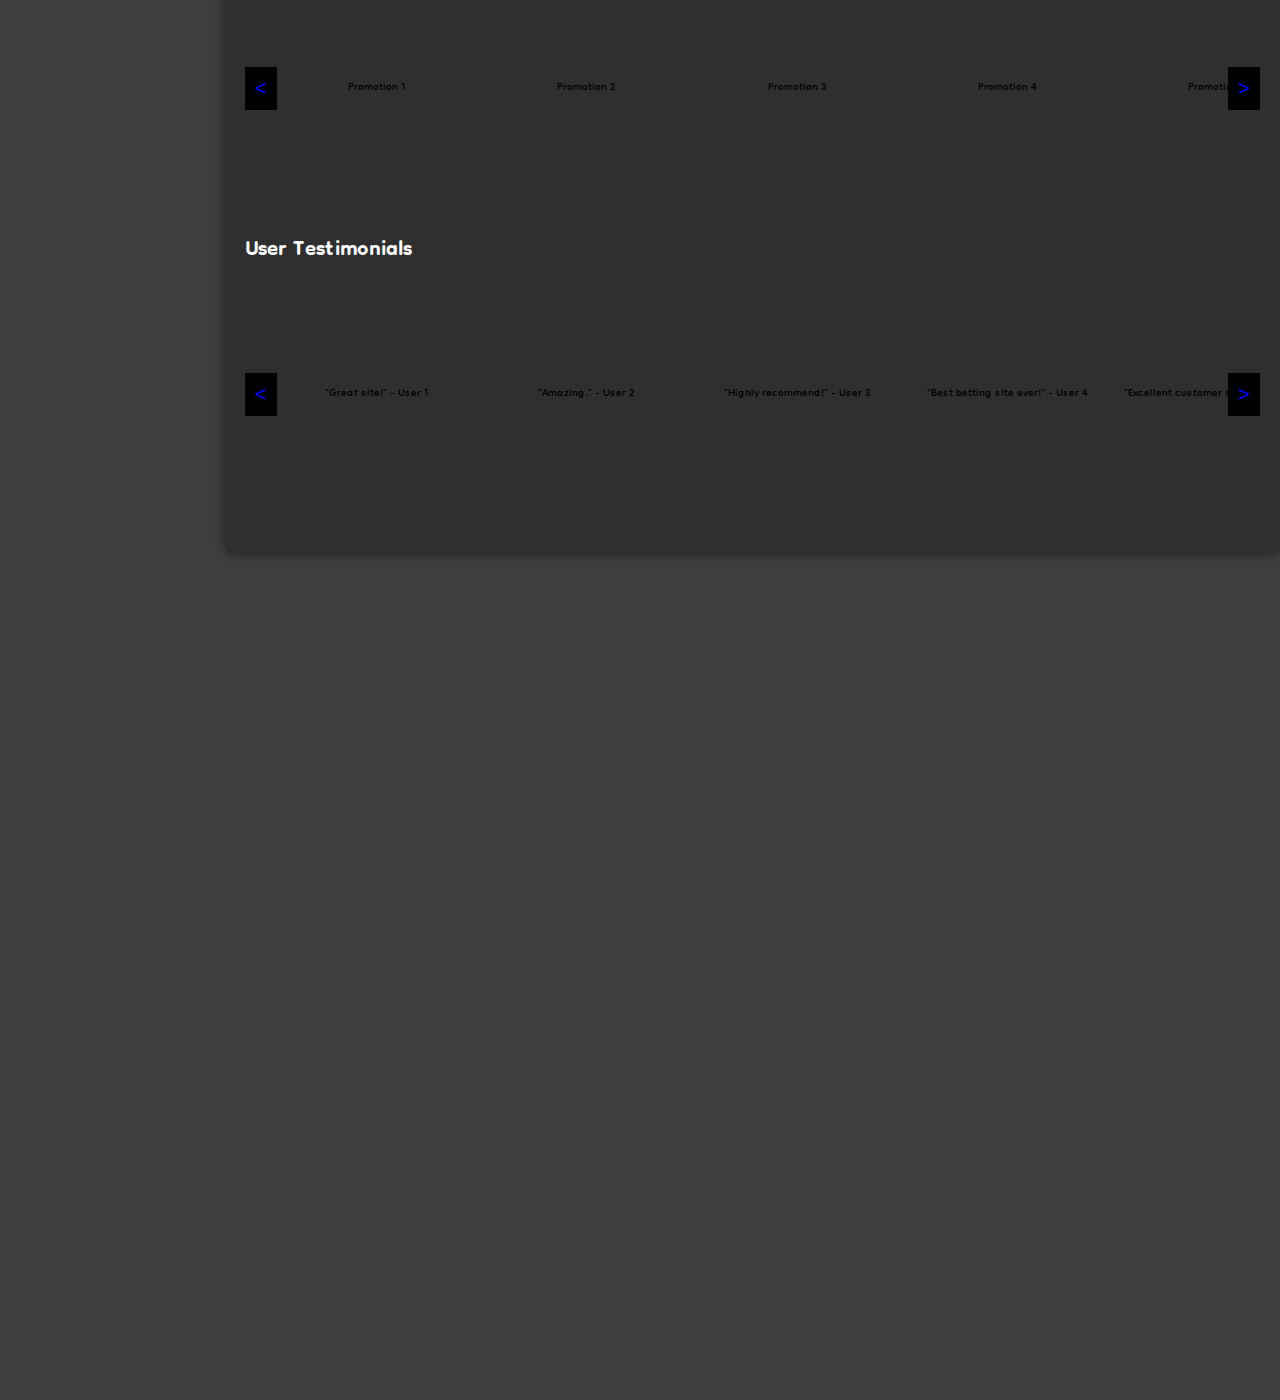
==== commit 8798486a: "page compatibility and css changes" ====
--- a/afterlogin.html
+++ b/afterlogin.html
@@ -12,10 +12,11 @@
 
 <body>
     <!-- Common Header -->
-    <div class="header">
-        <div class="left-section">
-            <a class="button-mid" href="index.html">LOGO</a>
-        </div>
+<div class="left-section">
+    <a class="button-mid" href="index.html">
+        <img class="logo-image" src="images/logo.svg" alt="Hero Image">
+    </a>
+</div>
         <div class="center-section">
 
             <div class="center-1">
@@ -54,15 +55,45 @@
 <div class="side-bar">
     <div class="sidebar-section">
         <div class="games-button"><ion-icon name="game-controller-outline"></ion-icon> <button
-                class="game-button">Casino Games</button></div>
+                class="game-button dropdown-button">Casino Games</button>
+            <div class="dropdown-content">
+                <button>Slots</button>
+                <button>Blackjack</button>
+                <button>Roulette</button>
+            </div>
+        </div>
         <div class="games-button"><ion-icon name="football-outline"></ion-icon> <button
-                class="game-button">Sports</button></div>
+                class="game-button dropdown-button">Sports</button>
+            <div class="dropdown-content">
+                <button>Football</button>
+                <button>Basketball</button>
+                <button>Tennis</button>
+            </div>
+        </div>
         <div class="games-button"><ion-icon name="megaphone-outline"></ion-icon> <button
-                class="game-button">Forum</button></div>
+                class="game-button dropdown-button">Forum</button>
+            <div class="dropdown-content">
+                <button>General</button>
+                <button>Strategies</button>
+                <button>Off-topic</button>
+            </div>
+        </div>
         <div class="games-button"><ion-icon name="chatbubbles-outline"></ion-icon> <button
-                class="game-button">Support</button></div>
-        <div class="games-button"><ion-icon name="trophy-outline"></ion-icon> <button
-                class="game-button">Promotions</button></div>
+                class="game-button dropdown-button">Support</button>
+            <div class="dropdown-content">
+                <button>FAQ</button>
+                <button>Contact Us</button>
+                <button>Live Chat</button>
+            </div>
+        </div>
+        <div class="games-button"><ion-icon name="pricetag-outline"></ion-icon> <button
+                class="game-button dropdown-button">Promotions</button>
+            <div class="dropdown-content">
+                <button>Welcome Bonus</button>
+                <button>Free Spins</button>
+                <button>Weekly Offers</button>
+            </div>
+        </div>
         <div class="games-button"><ion-icon name="wallet-outline"></ion-icon> <button
                 class="game-button">Wallet</button></div>
         <div class="games-button"><ion-icon name="stats-chart-outline"></ion-icon> <button
@@ -71,6 +102,7 @@
                 class="game-button">Settings</button></div>
     </div>
 </div>
+
 
 <!-- Main Content -->
 <div class="main-content">
--- a/style.css
+++ b/style.css
@@ -164,6 +164,13 @@
     background-color: #f0f0f0;
 }
 
+.logo-image {
+    height: 75px;
+    width: 75px;
+    margin: 12px 12px 0 0;
+    cursor: pointer;
+}
+
 .profile-image {
     height: 25px;
     width: 25px;
@@ -251,14 +258,6 @@
     transition: all 0.3s ease;
 }
 
-.main-content {
-    margin-top: 120px;
-    padding: 20px;
-    color: white;
-    width: calc(100% - 160px);
-    margin-left: 120px;
-}
-
 .hero-section {
     height: 50vh;
     overflow: hidden;
@@ -517,7 +516,7 @@
 }
 
 .main-content {
-    margin: 20px;
+    margin: 130px 0 0 65px;
     padding: 20px;
     background-color: #2F2F2F;
     border-radius: 10px;
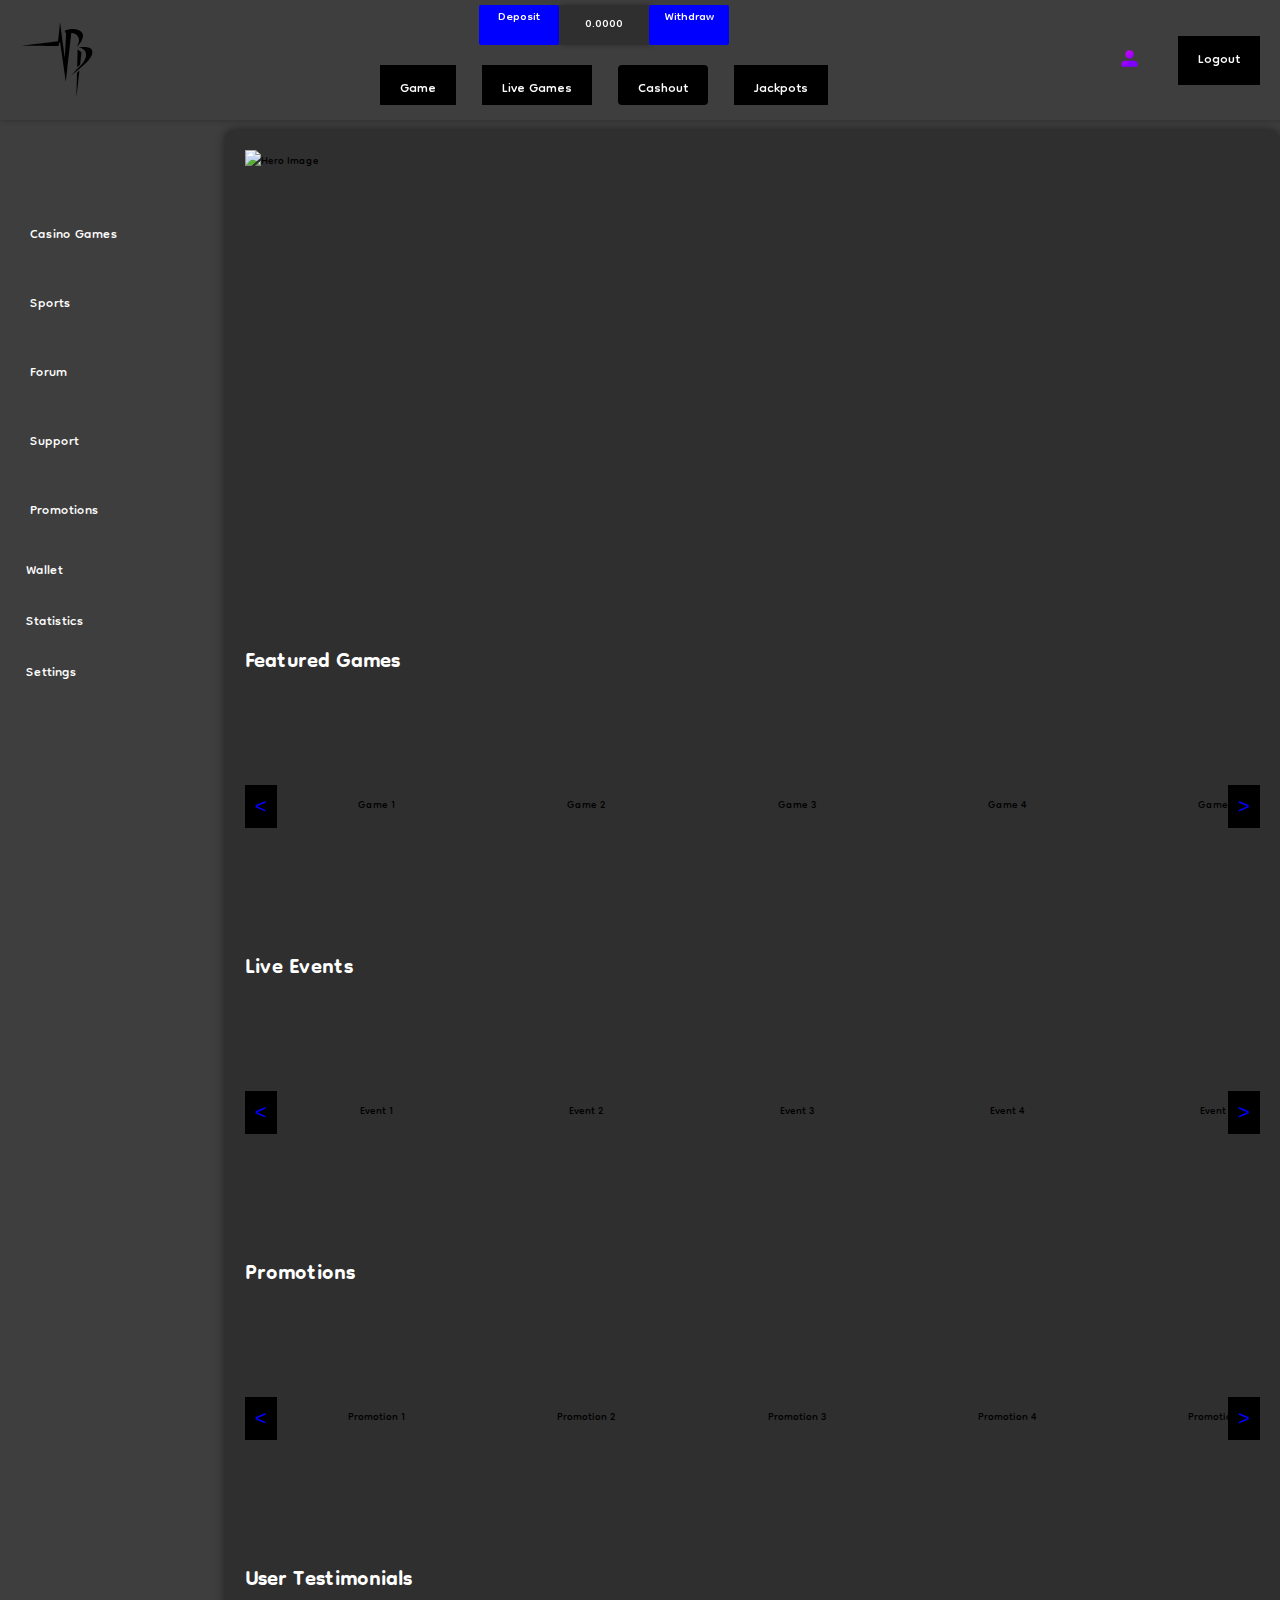
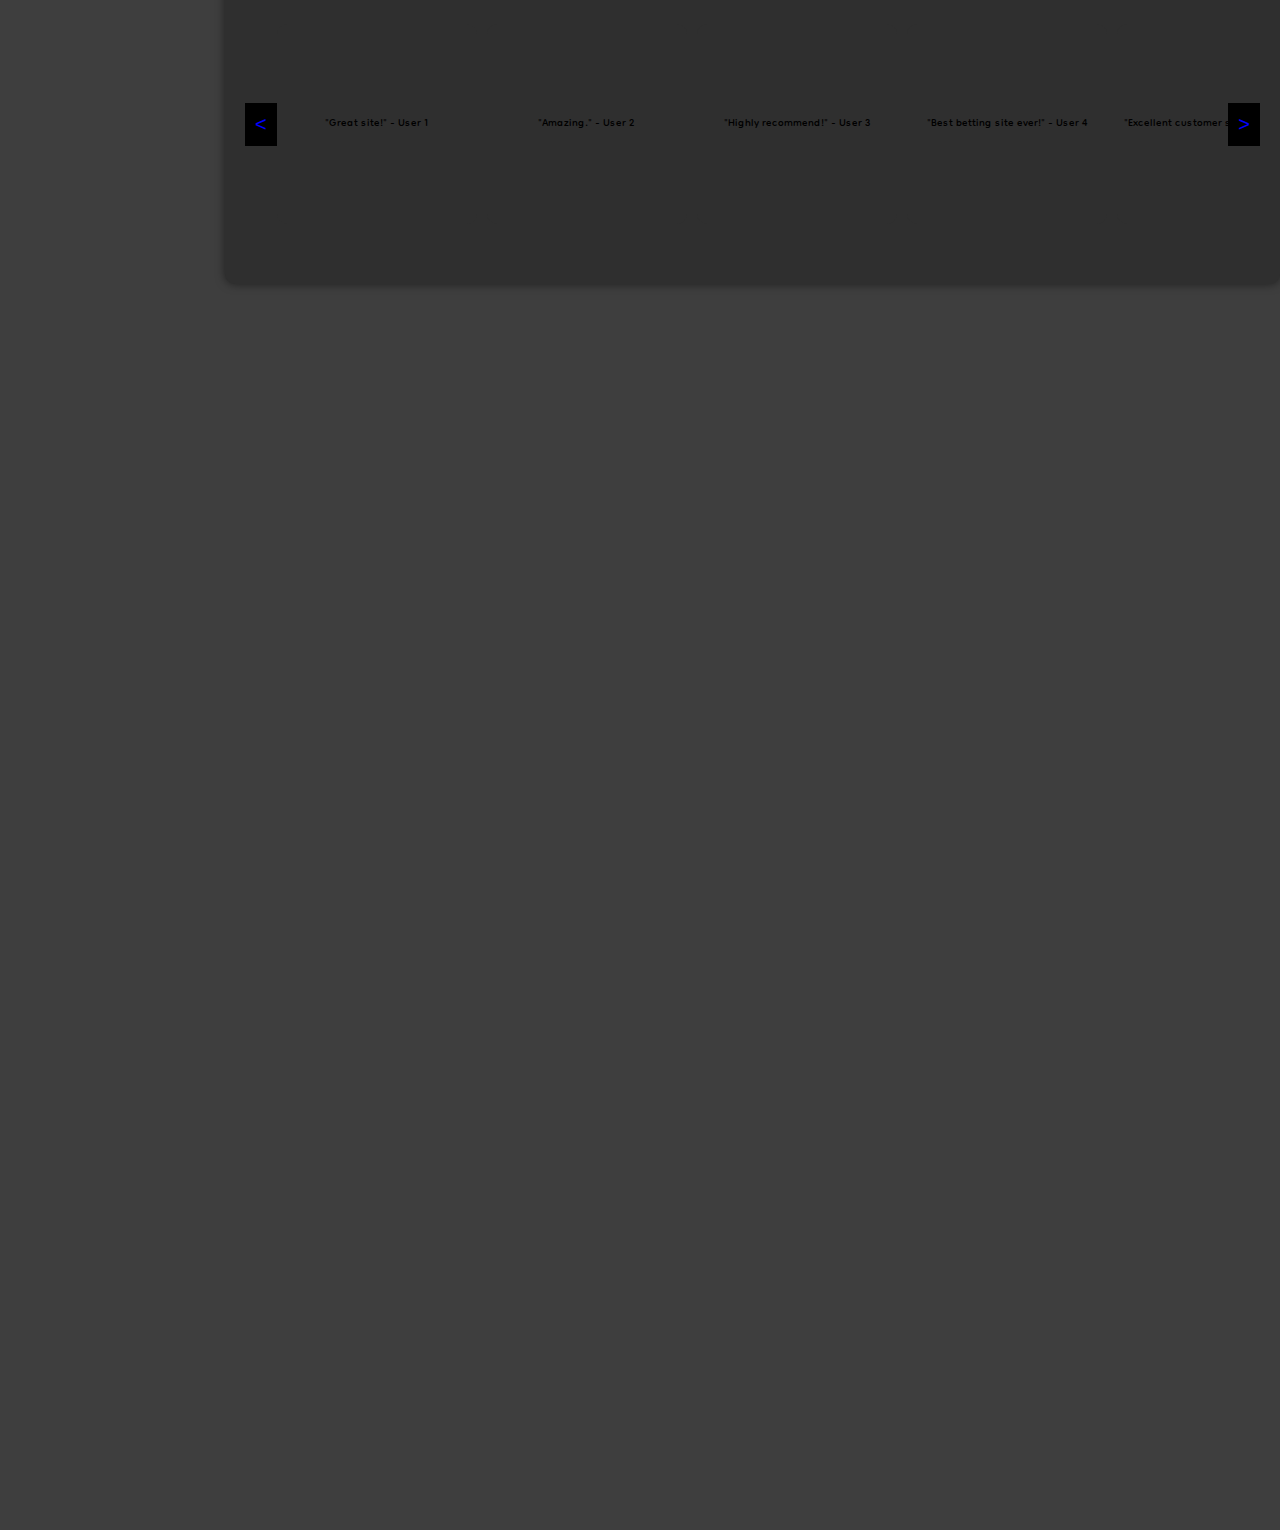
==== commit c38236df: "made changes to payment.html and also some css changes, and also made some changes to index and afte" ====
--- a/afterlogin.html
+++ b/afterlogin.html
@@ -12,25 +12,26 @@
 
 <body>
     <!-- Common Header -->
-<div class="left-section">
-    <a class="button-mid" href="index.html">
-        <img class="logo-image" src="images/logo.svg" alt="Hero Image">
-    </a>
-</div>
-        <div class="center-section">
+<div class="header">
+    <div class="left-section">
+        <a class="button-mid" href="index.html">
+            <img class="logo-image" src="images/logo.svg" alt="Hero Image">
+        </a>
+    </div>
+    <div class="center-section">
 
-            <div class="center-1">
-                        <button class="center-1button">Deposit</button>
-                        <button class="amount-button">0.0000</button>
-                        <button class="center-1button">Withdraw</button>
+        <div class="center-1">
+            <a class="center-1button" href="payment.html">Deposit</a>
+            <button class="amount-button">0.0000</button>
+            <a class="center-1button" href="payment.html">Withdraw</a>
 
-            </div>
-            <div class="button-group">
-                <button class="button-mid"><a class="button-mid" href="game.html">Game</a></button>
-                <button class="button-mid"><a class="button-mid" href="live-bets-scores.html">Live Games</a></button>
-                <button class="button-mid">Cashout</button>
-                <button class="button-mid"><a class="button-mid" href="jackpots.html">Jackpots</a></button>
-    </div>
+        </div>
+        <div class="button-group">
+            <button><a class="button-mid" href="game.html">Game</a></button>
+            <button><a class="button-mid" href="live-bets-scores.html">Live Games</a></button>
+            <button class="button-mid">Cashout</button>
+            <button><a class="button-mid" href="jackpots.html">Jackpots</a></button>
+        </div>
     </div>
 
         <div class="right-section">
--- a/style.css
+++ b/style.css
@@ -9,7 +9,6 @@
 }
 
 .center-1 {
-    height: 50px;
     display: flex;
     align-items: flex-end;
 
@@ -21,9 +20,10 @@
     background-color: blue;
     border: none;
     height: 40px;
-    width: 90px;
+    width: 80px;
     font-size: large;
     border-radius: 2px;
+    text-decoration: none;
 }
 
 .amount-button {
@@ -57,7 +57,7 @@
 }
 
 .center-section .button-group button {
-    margin-bottom: 5px;
+    margin-bottom: 10px;
     font-family: 'Dongle', sans-serif;
     
     font-size: 20px;
@@ -397,6 +397,14 @@
     box-sizing: border-box;
 }
 
+.close {
+    position: absolute;
+    top: 10px;
+    right: 10px;
+    cursor: pointer;
+}
+
+
 .login-submit-button,
 .register-submit-button {
     background-color: #000;
@@ -611,16 +619,10 @@
     background-color: #0000FF;
 }
 
-
-
-/* Style the link as a button */
 .button-mid {
     text-decoration: none;
-        /* Remove underline */
-        color: inherit;
-        /* Inherit the text color */
+    color: inherit;
     display: inline-block;
-    /* Display as inline block */
     border-radius: 4px;
 }
 
@@ -639,8 +641,18 @@
 
 .dropdown-content {
     display: none;
-    flex-direction: column;
-    width: 100%;
+    /* Initially hide the dropdown */
+    opacity: 0;
+    /* Initially invisible */
+    transition: opacity 1s ease;
+    /* Adjust the speed and ease of the transition */
+}
+
+.dropdown-content.show {
+    display: grid;
+    /* Show the dropdown */
+    opacity: 1;
+    /* Fully visible */
 }
 
 .dropdown-button:hover .dropdown-content {
@@ -659,6 +671,116 @@
 
 .dropdown-content button:hover {
     background-color: #555;
+}
+
+.main-payment {
+    margin-top: 150px;
+    padding: 20px;
+    background-color: #1e1e1e;
+    border-radius: 12px;
+    box-shadow: 0 0 15px rgba(0, 0, 0, 0.6);
+}
+
+.balance-section {
+    display: flex;
+    justify-content: space-between;
+    align-items: center;
+    margin-bottom: 30px;
+    border-bottom: 2px solid #333;
+    padding-bottom: 15px;
+}
+
+.balance-display {
+    font-size: 1.5em;
+    color: #fff;
+}
+
+.balance-buttons {
+    display: flex;
+    gap: 10px;
+}
+
+.balance-action-button {
+    padding: 10px 25px;
+    border: none;
+    color: #fff;
+    background-color: #2e2e2e;
+    cursor: pointer;
+    border-radius: 5px;
+    transition: background 0.3s, transform 0.2s;
+}
+
+.balance-action-button:hover {
+    background-color: #3b3b3b;
+}
+
+.balance-action-button:active {
+    transform: scale(0.98);
+}
+
+.payment-methods {
+    display: flex;
+    flex-direction: column;
+    gap: 20px;
+}
+
+.method {
+    background-color: #2e2e2e;
+    border-radius: 8px;
+    padding: 20px;
+    box-shadow: 0 0 10px rgba(0, 0, 0, 0.4);
+}
+
+.method h2 {
+    color: #fff;
+    margin-bottom: 15px;
+}
+
+.method-button {
+    padding: 12px 25px;
+    border: none;
+    color: #fff;
+    background-color: #333;
+    cursor: pointer;
+    border-radius: 8px;
+    margin: 5px 0;
+    transition: background 0.3s, transform 0.2s;
+}
+
+.method-button:hover {
+    background-color: #444;
+}
+
+.method-button:active {
+    transform: scale(0.98);
+}
+
+.method-details {
+    background-color: #3c3c3c;
+    padding: 20px;
+    border-radius: 8px;
+    width: 100%;
+}
+
+.method-details h4 {
+    color: #fff;
+    margin-bottom: 10px;
+}
+
+.method-details label {
+    color: #aaa;
+    margin-bottom: 5px;
+}
+
+.method-details input {
+    width: 100%;
+    padding: 10px;
+    margin-bottom: 15px;
+    border: none;
+    border-radius: 6px;
+    box-sizing: border-box;
+    background-color: #555;
+    color: #fff;
 }
 
 @media screen and (max-width: 768px) {
@@ -705,4 +827,13 @@
     .popup {
         width: 90%;
     }
-}+}
+
+
+
+
+
+
+
+
+
